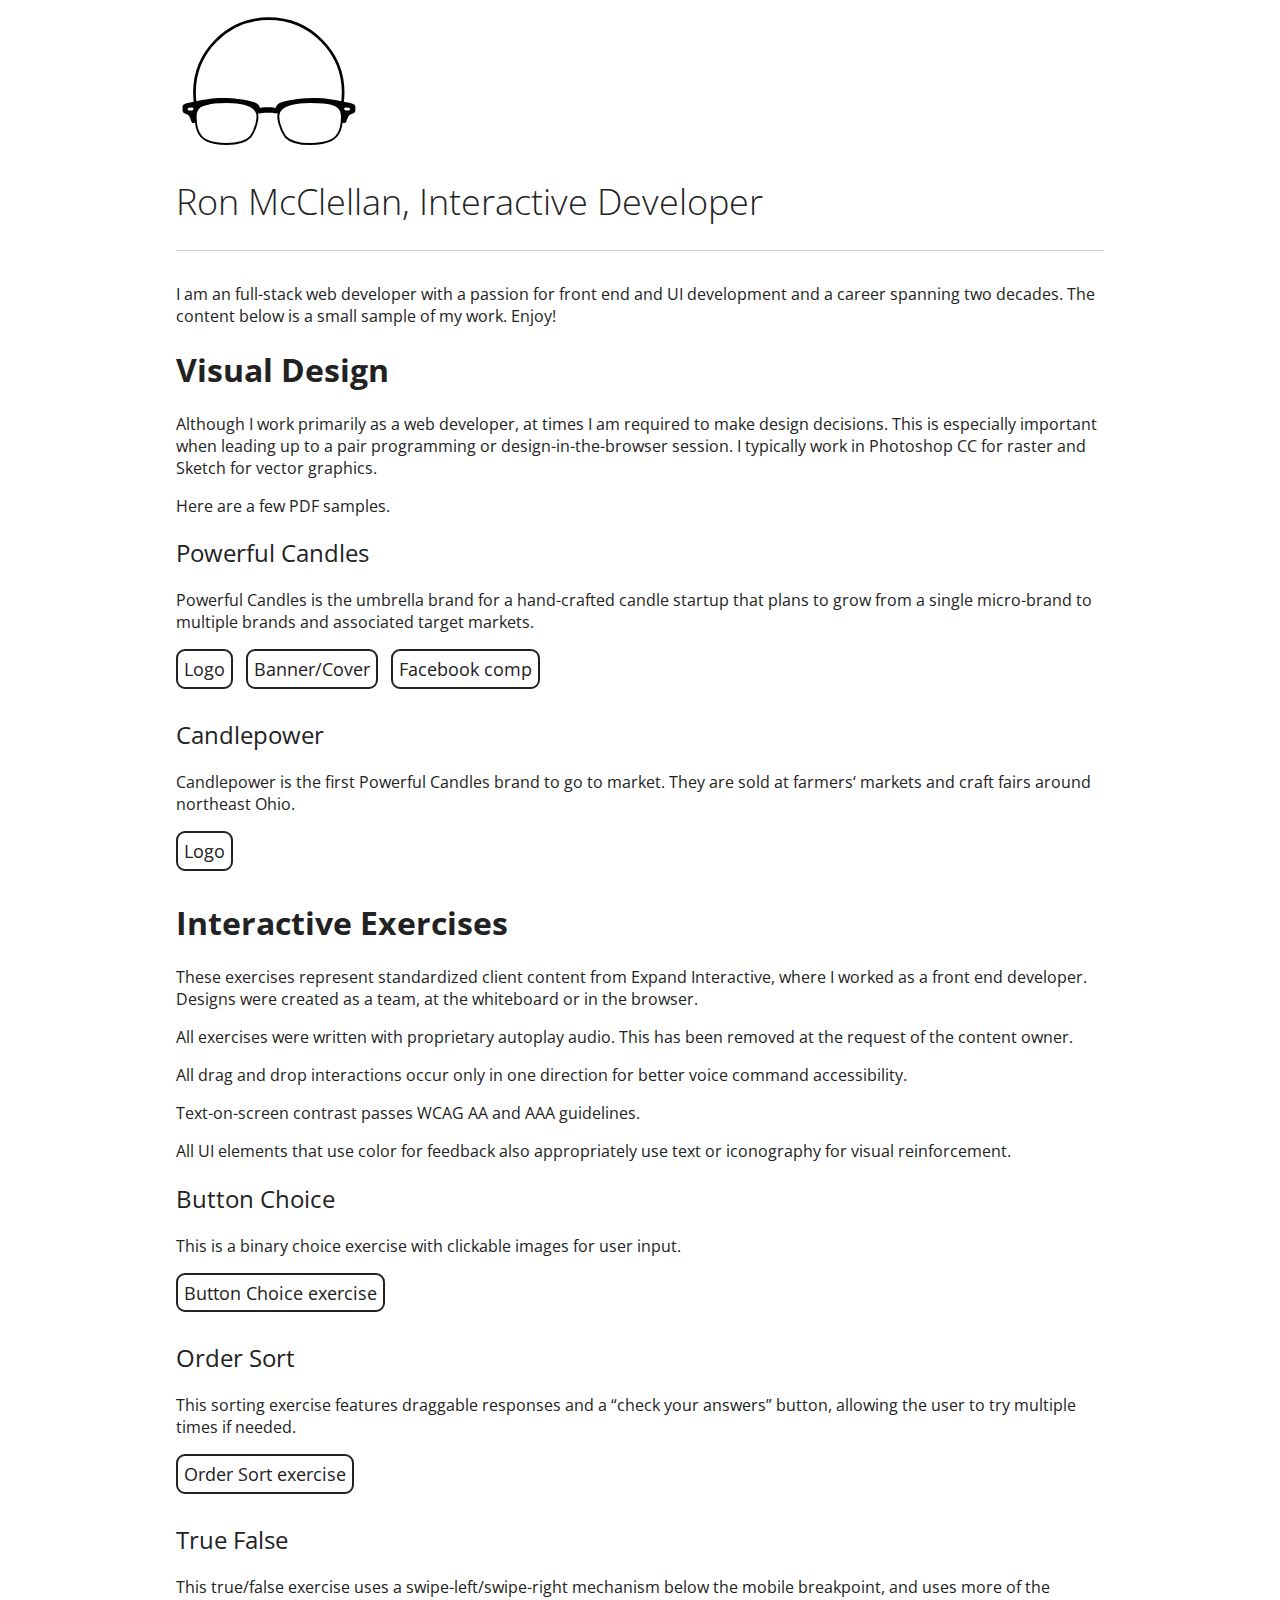
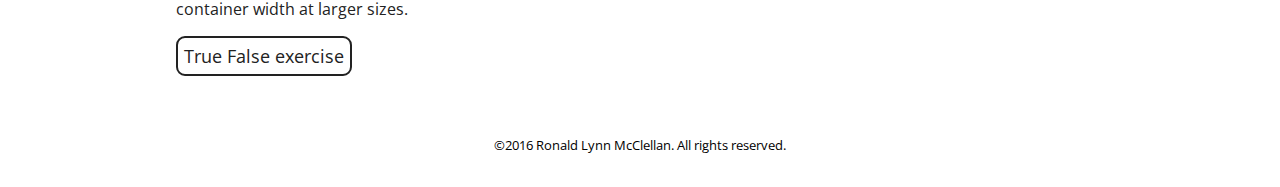
==== index.html @ bc628504 "Final (?) tweaks" ====
<!DOCTYPE html>
<html lang="en">
<head>
    <meta charset="UTF-8">
    <meta name="viewport" content="width=device-width, initial-scale=1.0">
    <meta http-equiv="X-UA-Compatible" content="ie=edge">
    <link rel="stylesheet" href="css/styles.css">

    <!--Styles I don't want in the main CSS. I want to limit HTTP request/response cycles, so they're here for now.-->
    <style>
        .container-index {
            color: #222222;
            max-width: 60rem;
            padding: 1em;
        }

        .container-index>header {
            border-bottom: 1px solid #CCCCCC;
            margin-bottom: 2em;
        }

        .container-index>header h1 {
            font-size: 2.25em;
            font-weight: 100;
        }

        .container-index header img {
            width: 20%;
        }

        .container-index h2 {
            font-weight: normal;
        }
        .container-index .section ul {
            list-style: none;
            margin: 0;
            padding: 0;
        }

        .container-index li {
            margin-right: 0.75em;
        }

        .container-index a {
            border: 2px solid;
            border-radius: 0.5em;
            color: #222222;
            display: block;
            font-size: 1.125em;
            margin: 0 0.5em 0.5em 0;
            padding: 0.33em;
            text-align: center;
            text-decoration: none;
        }

        .container-index a:hover {
            background-color: #222222;
            border: 2px solid #222222;
            color: #FFFFFF;
        }

        .footer-index {
            padding: 2em;
            text-align: center;
        }

        @media (min-width: 640px) {
            .container-index a {
                display: inline-block;
                text-align: inherit;
            }
        }
    </style>
    <title>Ron McClellan | ronaldlynn.com</title>
</head>
<body>
    <main class="container container-index">
        <header>
            <img src="images/ronaldlynn-logo.svg" alt="ronaldlynn logo">
            <h1>Ron McClellan, Interactive Developer</h1>
        </header>
        <section class="section section-intro">
            <p>I am an full-stack web developer with a passion for front end and UI development and a career spanning two decades. The content below is a small sample of my work. Enjoy!</p>
        </section>
        <section class="section section-design">
            <header>
                <h1>Visual Design</h1>
            </header>
            <p>Although I work primarily as a web developer, at times I am required to make design decisions. This is especially important when leading up to a pair programming or design-in-the-browser session. I typically work in Photoshop CC for raster and Sketch for vector graphics.</p>
            <p>Here are a few PDF samples.</p>
            <ul>
                <li>
                    <h2>Powerful Candles</h2>
                    <p>Powerful Candles is the umbrella brand for a hand-crafted candle startup that plans to grow from a single micro-brand to multiple brands and associated target markets.</p>
                    <a href="files/powerful-candles-logo.pdf">Logo</a>
                    <a href="files/powerful-candles-banner.pdf">Banner/Cover</a>
                    <a href="files/powerful-candles-facebook.pdf">Facebook comp</a>

                <li>
                    <h2>Candlepower</h2>
                    <p>Candlepower is the first Powerful Candles brand to go to market. They are sold at farmers&lsquo; markets and craft fairs around northeast Ohio.</p>
                    <a href="files/candlepower-logo.pdf">Logo</a>
                </li>
            </ul>
        </section>
        <section class="section section-exercises">
            <header>
                <h1>Interactive Exercises</h1>
            </header>
            <p>These exercises represent standardized client content from Expand Interactive, where I worked as a front end developer. Designs were created as a team, at the whiteboard or in the browser.</p>
            <p>All exercises were written with proprietary autoplay audio. This has been removed at the request of the content owner.</p>
            <p>All drag and drop interactions occur only in one direction for better voice command accessibility.</p>
            <p>Text-on-screen contrast passes WCAG AA and AAA guidelines.</p>
            <p>All UI elements that use color for feedback also appropriately use text or iconography for visual reinforcement.</p>
            <ul>
                <li>
                    <h2>Button Choice</h2>
                    <p>This is a binary choice exercise with clickable images for user input.</p>
                    <a href="button-choice.html">Button Choice exercise</a>
                </li>
                <li>
                    <h2>Order Sort</h2>
                    <p>This sorting exercise features draggable responses and a &ldquo;check your answers&rdquo; button, allowing the user to try multiple times if needed.</p>
                    <a href="order-sort.html">Order Sort exercise</a>
                </li>
                <li>
                    <h2>True False</h2>
                    <p>This true/false exercise uses a swipe-left/swipe-right mechanism below the mobile breakpoint, and uses more of the container width at larger sizes.</p>
                    <a href="true-false.html">True False exercise</a>
                </li>
            </ul>
        </section>
    </main>
    <footer class="footer-index">
        <small>&copy;2016 Ronald Lynn McClellan. All rights reserved.</small>
    </footer>
</body>
</html>
---- css/styles.css ----
@charset "UTF-8";
/* Vendor */
@import url(https://fonts.googleapis.com/css?family=Open+Sans:400,300,700);
html {
  box-sizing: border-box; }

*, *::after, *::before {
  box-sizing: inherit; }

/*!
 *  Font Awesome 4.4.0 by @davegandy - http://fontawesome.io - @fontawesome
 *  License - http://fontawesome.io/license (Font: SIL OFL 1.1, CSS: MIT License)
 */
/* FONT PATH
 * -------------------------- */
@font-face {
  font-family: 'FontAwesome';
  src: url("../fonts/fontawesome-webfont.eot?v=4.4.0");
  src: url("../fonts/fontawesome-webfont.eot?#iefix&v=4.4.0") format("embedded-opentype"), url("../fonts/fontawesome-webfont.woff2?v=4.4.0") format("woff2"), url("../fonts/fontawesome-webfont.woff?v=4.4.0") format("woff"), url("../fonts/fontawesome-webfont.ttf?v=4.4.0") format("truetype"), url("../fonts/fontawesome-webfont.svg?v=4.4.0#fontawesomeregular") format("svg");
  font-weight: normal;
  font-style: normal; }

.fa {
  display: inline-block;
  font: normal normal normal 14px/1 FontAwesome;
  font-size: inherit;
  text-rendering: auto;
  -webkit-font-smoothing: antialiased;
  -moz-osx-font-smoothing: grayscale; }

/* makes the font 33% larger relative to the icon container */
.fa-lg {
  font-size: 1.33333em;
  line-height: 0.75em;
  vertical-align: -15%; }

.fa-2x {
  font-size: 2em; }

.fa-3x {
  font-size: 3em; }

.fa-4x {
  font-size: 4em; }

.fa-5x {
  font-size: 5em; }

.fa-fw {
  width: 1.28571em;
  text-align: center; }

.fa-ul {
  padding-left: 0;
  margin-left: 2.14286em;
  list-style-type: none; }
  .fa-ul > li {
    position: relative; }

.fa-li {
  position: absolute;
  left: -2.14286em;
  width: 2.14286em;
  top: 0.14286em;
  text-align: center; }
  .fa-li.fa-lg {
    left: -1.85714em; }

.fa-border {
  padding: .2em .25em .15em;
  border: solid 0.08em #eee;
  border-radius: .1em; }

.fa-pull-left {
  float: left; }

.fa-pull-right {
  float: right; }

.fa.fa-pull-left {
  margin-right: .3em; }

.fa.fa-pull-right {
  margin-left: .3em; }

/* Deprecated as of 4.4.0 */
.pull-right {
  float: right; }

.pull-left {
  float: left; }

.fa.pull-left {
  margin-right: .3em; }

.fa.pull-right {
  margin-left: .3em; }

.fa-spin {
  -webkit-animation: fa-spin 2s infinite linear;
  animation: fa-spin 2s infinite linear; }

.fa-pulse {
  -webkit-animation: fa-spin 1s infinite steps(8);
  animation: fa-spin 1s infinite steps(8); }

@-webkit-keyframes fa-spin {
  0% {
    -webkit-transform: rotate(0deg);
    transform: rotate(0deg); }
  100% {
    -webkit-transform: rotate(359deg);
    transform: rotate(359deg); } }

@keyframes fa-spin {
  0% {
    -webkit-transform: rotate(0deg);
    transform: rotate(0deg); }
  100% {
    -webkit-transform: rotate(359deg);
    transform: rotate(359deg); } }

.fa-rotate-90 {
  filter: progid:DXImageTransform.Microsoft.BasicImage(rotation=1);
  -webkit-transform: rotate(90deg);
  -ms-transform: rotate(90deg);
  transform: rotate(90deg); }

.fa-rotate-180 {
  filter: progid:DXImageTransform.Microsoft.BasicImage(rotation=2);
  -webkit-transform: rotate(180deg);
  -ms-transform: rotate(180deg);
  transform: rotate(180deg); }

.fa-rotate-270 {
  filter: progid:DXImageTransform.Microsoft.BasicImage(rotation=3);
  -webkit-transform: rotate(270deg);
  -ms-transform: rotate(270deg);
  transform: rotate(270deg); }

.fa-flip-horizontal {
  filter: progid:DXImageTransform.Microsoft.BasicImage(rotation=0);
  -webkit-transform: scale(-1, 1);
  -ms-transform: scale(-1, 1);
  transform: scale(-1, 1); }

.fa-flip-vertical {
  filter: progid:DXImageTransform.Microsoft.BasicImage(rotation=2);
  -webkit-transform: scale(1, -1);
  -ms-transform: scale(1, -1);
  transform: scale(1, -1); }

:root .fa-rotate-90,
:root .fa-rotate-180,
:root .fa-rotate-270,
:root .fa-flip-horizontal,
:root .fa-flip-vertical {
  filter: none; }

.fa-stack {
  position: relative;
  display: inline-block;
  width: 2em;
  height: 2em;
  line-height: 2em;
  vertical-align: middle; }

.fa-stack-1x, .fa-stack-2x {
  position: absolute;
  left: 0;
  width: 100%;
  text-align: center; }

.fa-stack-1x {
  line-height: inherit; }

.fa-stack-2x {
  font-size: 2em; }

.fa-inverse {
  color: #fff; }

/* Font Awesome uses the Unicode Private Use Area (PUA) to ensure screen
   readers do not read off random characters that represent icons */
.fa-glass:before {
  content: ""; }

.fa-music:before {
  content: ""; }

.fa-search:before {
  content: ""; }

.fa-envelope-o:before {
  content: ""; }

.fa-heart:before {
  content: ""; }

.fa-star:before {
  content: ""; }

.fa-star-o:before {
  content: ""; }

.fa-user:before {
  content: ""; }

.fa-film:before {
  content: ""; }

.fa-th-large:before {
  content: ""; }

.fa-th:before {
  content: ""; }

.fa-th-list:before {
  content: ""; }

.fa-check:before {
  content: ""; }

.fa-remove:before,
.fa-close:before,
.fa-times:before {
  content: ""; }

.fa-search-plus:before {
  content: ""; }

.fa-search-minus:before {
  content: ""; }

.fa-power-off:before {
  content: ""; }

.fa-signal:before {
  content: ""; }

.fa-gear:before,
.fa-cog:before {
  content: ""; }

.fa-trash-o:before {
  content: ""; }

.fa-home:before {
  content: ""; }

.fa-file-o:before {
  content: ""; }

.fa-clock-o:before {
  content: ""; }

.fa-road:before {
  content: ""; }

.fa-download:before {
  content: ""; }

.fa-arrow-circle-o-down:before {
  content: ""; }

.fa-arrow-circle-o-up:before {
  content: ""; }

.fa-inbox:before {
  content: ""; }

.fa-play-circle-o:before {
  content: ""; }

.fa-rotate-right:before,
.fa-repeat:before {
  content: ""; }

.fa-refresh:before {
  content: ""; }

.fa-list-alt:before {
  content: ""; }

.fa-lock:before {
  content: ""; }

.fa-flag:before {
  content: ""; }

.fa-headphones:before {
  content: ""; }

.fa-volume-off:before {
  content: ""; }

.fa-volume-down:before {
  content: ""; }

.fa-volume-up:before {
  content: ""; }

.fa-qrcode:before {
  content: ""; }

.fa-barcode:before {
  content: ""; }

.fa-tag:before {
  content: ""; }

.fa-tags:before {
  content: ""; }

.fa-book:before {
  content: ""; }

.fa-bookmark:before {
  content: ""; }

.fa-print:before {
  content: ""; }

.fa-camera:before {
  content: ""; }

.fa-font:before {
  content: ""; }

.fa-bold:before {
  content: ""; }

.fa-italic:before {
  content: ""; }

.fa-text-height:before {
  content: ""; }

.fa-text-width:before {
  content: ""; }

.fa-align-left:before {
  content: ""; }

.fa-align-center:before {
  content: ""; }

.fa-align-right:before {
  content: ""; }

.fa-align-justify:before {
  content: ""; }

.fa-list:before {
  content: ""; }

.fa-dedent:before,
.fa-outdent:before {
  content: ""; }

.fa-indent:before {
  content: ""; }

.fa-video-camera:before {
  content: ""; }

.fa-photo:before,
.fa-image:before,
.fa-picture-o:before {
  content: ""; }

.fa-pencil:before {
  content: ""; }

.fa-map-marker:before {
  content: ""; }

.fa-adjust:before {
  content: ""; }

.fa-tint:before {
  content: ""; }

.fa-edit:before,
.fa-pencil-square-o:before {
  content: ""; }

.fa-share-square-o:before {
  content: ""; }

.fa-check-square-o:before {
  content: ""; }

.fa-arrows:before {
  content: ""; }

.fa-step-backward:before {
  content: ""; }

.fa-fast-backward:before {
  content: ""; }

.fa-backward:before {
  content: ""; }

.fa-play:before {
  content: ""; }

.fa-pause:before {
  content: ""; }

.fa-stop:before {
  content: ""; }

.fa-forward:before {
  content: ""; }

.fa-fast-forward:before {
  content: ""; }

.fa-step-forward:before {
  content: ""; }

.fa-eject:before {
  content: ""; }

.fa-chevron-left:before {
  content: ""; }

.fa-chevron-right:before {
  content: ""; }

.fa-plus-circle:before {
  content: ""; }

.fa-minus-circle:before {
  content: ""; }

.fa-times-circle:before {
  content: ""; }

.fa-check-circle:before {
  content: ""; }

.fa-question-circle:before {
  content: ""; }

.fa-info-circle:before {
  content: ""; }

.fa-crosshairs:before {
  content: ""; }

.fa-times-circle-o:before {
  content: ""; }

.fa-check-circle-o:before {
  content: ""; }

.fa-ban:before {
  content: ""; }

.fa-arrow-left:before {
  content: ""; }

.fa-arrow-right:before {
  content: ""; }

.fa-arrow-up:before {
  content: ""; }

.fa-arrow-down:before {
  content: ""; }

.fa-mail-forward:before,
.fa-share:before {
  content: ""; }

.fa-expand:before {
  content: ""; }

.fa-compress:before {
  content: ""; }

.fa-plus:before {
  content: ""; }

.fa-minus:before {
  content: ""; }

.fa-asterisk:before {
  content: ""; }

.fa-exclamation-circle:before {
  content: ""; }

.fa-gift:before {
  content: ""; }

.fa-leaf:before {
  content: ""; }

.fa-fire:before {
  content: ""; }

.fa-eye:before {
  content: ""; }

.fa-eye-slash:before {
  content: ""; }

.fa-warning:before,
.fa-exclamation-triangle:before {
  content: ""; }

.fa-plane:before {
  content: ""; }

.fa-calendar:before {
  content: ""; }

.fa-random:before {
  content: ""; }

.fa-comment:before {
  content: ""; }

.fa-magnet:before {
  content: ""; }

.fa-chevron-up:before {
  content: ""; }

.fa-chevron-down:before {
  content: ""; }

.fa-retweet:before {
  content: ""; }

.fa-shopping-cart:before {
  content: ""; }

.fa-folder:before {
  content: ""; }

.fa-folder-open:before {
  content: ""; }

.fa-arrows-v:before {
  content: ""; }

.fa-arrows-h:before {
  content: ""; }

.fa-bar-chart-o:before,
.fa-bar-chart:before {
  content: ""; }

.fa-twitter-square:before {
  content: ""; }

.fa-facebook-square:before {
  content: ""; }

.fa-camera-retro:before {
  content: ""; }

.fa-key:before {
  content: ""; }

.fa-gears:before,
.fa-cogs:before {
  content: ""; }

.fa-comments:before {
  content: ""; }

.fa-thumbs-o-up:before {
  content: ""; }

.fa-thumbs-o-down:before {
  content: ""; }

.fa-star-half:before {
  content: ""; }

.fa-heart-o:before {
  content: ""; }

.fa-sign-out:before {
  content: ""; }

.fa-linkedin-square:before {
  content: ""; }

.fa-thumb-tack:before {
  content: ""; }

.fa-external-link:before {
  content: ""; }

.fa-sign-in:before {
  content: ""; }

.fa-trophy:before {
  content: ""; }

.fa-github-square:before {
  content: ""; }

.fa-upload:before {
  content: ""; }

.fa-lemon-o:before {
  content: ""; }

.fa-phone:before {
  content: ""; }

.fa-square-o:before {
  content: ""; }

.fa-bookmark-o:before {
  content: ""; }

.fa-phone-square:before {
  content: ""; }

.fa-twitter:before {
  content: ""; }

.fa-facebook-f:before,
.fa-facebook:before {
  content: ""; }

.fa-github:before {
  content: ""; }

.fa-unlock:before {
  content: ""; }

.fa-credit-card:before {
  content: ""; }

.fa-feed:before,
.fa-rss:before {
  content: ""; }

.fa-hdd-o:before {
  content: ""; }

.fa-bullhorn:before {
  content: ""; }

.fa-bell:before {
  content: ""; }

.fa-certificate:before {
  content: ""; }

.fa-hand-o-right:before {
  content: ""; }

.fa-hand-o-left:before {
  content: ""; }

.fa-hand-o-up:before {
  content: ""; }

.fa-hand-o-down:before {
  content: ""; }

.fa-arrow-circle-left:before {
  content: ""; }

.fa-arrow-circle-right:before {
  content: ""; }

.fa-arrow-circle-up:before {
  content: ""; }

.fa-arrow-circle-down:before {
  content: ""; }

.fa-globe:before {
  content: ""; }

.fa-wrench:before {
  content: ""; }

.fa-tasks:before {
  content: ""; }

.fa-filter:before {
  content: ""; }

.fa-briefcase:before {
  content: ""; }

.fa-arrows-alt:before {
  content: ""; }

.fa-group:before,
.fa-users:before {
  content: ""; }

.fa-chain:before,
.fa-link:before {
  content: ""; }

.fa-cloud:before {
  content: ""; }

.fa-flask:before {
  content: ""; }

.fa-cut:before,
.fa-scissors:before {
  content: ""; }

.fa-copy:before,
.fa-files-o:before {
  content: ""; }

.fa-paperclip:before {
  content: ""; }

.fa-save:before,
.fa-floppy-o:before {
  content: ""; }

.fa-square:before {
  content: ""; }

.fa-navicon:before,
.fa-reorder:before,
.fa-bars:before {
  content: ""; }

.fa-list-ul:before {
  content: ""; }

.fa-list-ol:before {
  content: ""; }

.fa-strikethrough:before {
  content: ""; }

.fa-underline:before {
  content: ""; }

.fa-table:before {
  content: ""; }

.fa-magic:before {
  content: ""; }

.fa-truck:before {
  content: ""; }

.fa-pinterest:before {
  content: ""; }

.fa-pinterest-square:before {
  content: ""; }

.fa-google-plus-square:before {
  content: ""; }

.fa-google-plus:before {
  content: ""; }

.fa-money:before {
  content: ""; }

.fa-caret-down:before {
  content: ""; }

.fa-caret-up:before {
  content: ""; }

.fa-caret-left:before {
  content: ""; }

.fa-caret-right:before {
  content: ""; }

.fa-columns:before {
  content: ""; }

.fa-unsorted:before,
.fa-sort:before {
  content: ""; }

.fa-sort-down:before,
.fa-sort-desc:before {
  content: ""; }

.fa-sort-up:before,
.fa-sort-asc:before {
  content: ""; }

.fa-envelope:before {
  content: ""; }

.fa-linkedin:before {
  content: ""; }

.fa-rotate-left:before,
.fa-undo:before {
  content: ""; }

.fa-legal:before,
.fa-gavel:before {
  content: ""; }

.fa-dashboard:before,
.fa-tachometer:before {
  content: ""; }

.fa-comment-o:before {
  content: ""; }

.fa-comments-o:before {
  content: ""; }

.fa-flash:before,
.fa-bolt:before {
  content: ""; }

.fa-sitemap:before {
  content: ""; }

.fa-umbrella:before {
  content: ""; }

.fa-paste:before,
.fa-clipboard:before {
  content: ""; }

.fa-lightbulb-o:before {
  content: ""; }

.fa-exchange:before {
  content: ""; }

.fa-cloud-download:before {
  content: ""; }

.fa-cloud-upload:before {
  content: ""; }

.fa-user-md:before {
  content: ""; }

.fa-stethoscope:before {
  content: ""; }

.fa-suitcase:before {
  content: ""; }

.fa-bell-o:before {
  content: ""; }

.fa-coffee:before {
  content: ""; }

.fa-cutlery:before {
  content: ""; }

.fa-file-text-o:before {
  content: ""; }

.fa-building-o:before {
  content: ""; }

.fa-hospital-o:before {
  content: ""; }

.fa-ambulance:before {
  content: ""; }

.fa-medkit:before {
  content: ""; }

.fa-fighter-jet:before {
  content: ""; }

.fa-beer:before {
  content: ""; }

.fa-h-square:before {
  content: ""; }

.fa-plus-square:before {
  content: ""; }

.fa-angle-double-left:before {
  content: ""; }

.fa-angle-double-right:before {
  content: ""; }

.fa-angle-double-up:before {
  content: ""; }

.fa-angle-double-down:before {
  content: ""; }

.fa-angle-left:before {
  content: ""; }

.fa-angle-right:before {
  content: ""; }

.fa-angle-up:before {
  content: ""; }

.fa-angle-down:before {
  content: ""; }

.fa-desktop:before {
  content: ""; }

.fa-laptop:before {
  content: ""; }

.fa-tablet:before {
  content: ""; }

.fa-mobile-phone:before,
.fa-mobile:before {
  content: ""; }

.fa-circle-o:before {
  content: ""; }

.fa-quote-left:before {
  content: ""; }

.fa-quote-right:before {
  content: ""; }

.fa-spinner:before {
  content: ""; }

.fa-circle:before {
  content: ""; }

.fa-mail-reply:before,
.fa-reply:before {
  content: ""; }

.fa-github-alt:before {
  content: ""; }

.fa-folder-o:before {
  content: ""; }

.fa-folder-open-o:before {
  content: ""; }

.fa-smile-o:before {
  content: ""; }

.fa-frown-o:before {
  content: ""; }

.fa-meh-o:before {
  content: ""; }

.fa-gamepad:before {
  content: ""; }

.fa-keyboard-o:before {
  content: ""; }

.fa-flag-o:before {
  content: ""; }

.fa-flag-checkered:before {
  content: ""; }

.fa-terminal:before {
  content: ""; }

.fa-code:before {
  content: ""; }

.fa-mail-reply-all:before,
.fa-reply-all:before {
  content: ""; }

.fa-star-half-empty:before,
.fa-star-half-full:before,
.fa-star-half-o:before {
  content: ""; }

.fa-location-arrow:before {
  content: ""; }

.fa-crop:before {
  content: ""; }

.fa-code-fork:before {
  content: ""; }

.fa-unlink:before,
.fa-chain-broken:before {
  content: ""; }

.fa-question:before {
  content: ""; }

.fa-info:before {
  content: ""; }

.fa-exclamation:before {
  content: ""; }

.fa-superscript:before {
  content: ""; }

.fa-subscript:before {
  content: ""; }

.fa-eraser:before {
  content: ""; }

.fa-puzzle-piece:before {
  content: ""; }

.fa-microphone:before {
  content: ""; }

.fa-microphone-slash:before {
  content: ""; }

.fa-shield:before {
  content: ""; }

.fa-calendar-o:before {
  content: ""; }

.fa-fire-extinguisher:before {
  content: ""; }

.fa-rocket:before {
  content: ""; }

.fa-maxcdn:before {
  content: ""; }

.fa-chevron-circle-left:before {
  content: ""; }

.fa-chevron-circle-right:before {
  content: ""; }

.fa-chevron-circle-up:before {
  content: ""; }

.fa-chevron-circle-down:before {
  content: ""; }

.fa-html5:before {
  content: ""; }

.fa-css3:before {
  content: ""; }

.fa-anchor:before {
  content: ""; }

.fa-unlock-alt:before {
  content: ""; }

.fa-bullseye:before {
  content: ""; }

.fa-ellipsis-h:before {
  content: ""; }

.fa-ellipsis-v:before {
  content: ""; }

.fa-rss-square:before {
  content: ""; }

.fa-play-circle:before {
  content: ""; }

.fa-ticket:before {
  content: ""; }

.fa-minus-square:before {
  content: ""; }

.fa-minus-square-o:before {
  content: ""; }

.fa-level-up:before {
  content: ""; }

.fa-level-down:before {
  content: ""; }

.fa-check-square:before {
  content: ""; }

.fa-pencil-square:before {
  content: ""; }

.fa-external-link-square:before {
  content: ""; }

.fa-share-square:before {
  content: ""; }

.fa-compass:before {
  content: ""; }

.fa-toggle-down:before,
.fa-caret-square-o-down:before {
  content: ""; }

.fa-toggle-up:before,
.fa-caret-square-o-up:before {
  content: ""; }

.fa-toggle-right:before,
.fa-caret-square-o-right:before {
  content: ""; }

.fa-euro:before,
.fa-eur:before {
  content: ""; }

.fa-gbp:before {
  content: ""; }

.fa-dollar:before,
.fa-usd:before {
  content: ""; }

.fa-rupee:before,
.fa-inr:before {
  content: ""; }

.fa-cny:before,
.fa-rmb:before,
.fa-yen:before,
.fa-jpy:before {
  content: ""; }

.fa-ruble:before,
.fa-rouble:before,
.fa-rub:before {
  content: ""; }

.fa-won:before,
.fa-krw:before {
  content: ""; }

.fa-bitcoin:before,
.fa-btc:before {
  content: ""; }

.fa-file:before {
  content: ""; }

.fa-file-text:before {
  content: ""; }

.fa-sort-alpha-asc:before {
  content: ""; }

.fa-sort-alpha-desc:before {
  content: ""; }

.fa-sort-amount-asc:before {
  content: ""; }

.fa-sort-amount-desc:before {
  content: ""; }

.fa-sort-numeric-asc:before {
  content: ""; }

.fa-sort-numeric-desc:before {
  content: ""; }

.fa-thumbs-up:before {
  content: ""; }

.fa-thumbs-down:before {
  content: ""; }

.fa-youtube-square:before {
  content: ""; }

.fa-youtube:before {
  content: ""; }

.fa-xing:before {
  content: ""; }

.fa-xing-square:before {
  content: ""; }

.fa-youtube-play:before {
  content: ""; }

.fa-dropbox:before {
  content: ""; }

.fa-stack-overflow:before {
  content: ""; }

.fa-instagram:before {
  content: ""; }

.fa-flickr:before {
  content: ""; }

.fa-adn:before {
  content: ""; }

.fa-bitbucket:before {
  content: ""; }

.fa-bitbucket-square:before {
  content: ""; }

.fa-tumblr:before {
  content: ""; }

.fa-tumblr-square:before {
  content: ""; }

.fa-long-arrow-down:before {
  content: ""; }

.fa-long-arrow-up:before {
  content: ""; }

.fa-long-arrow-left:before {
  content: ""; }

.fa-long-arrow-right:before {
  content: ""; }

.fa-apple:before {
  content: ""; }

.fa-windows:before {
  content: ""; }

.fa-android:before {
  content: ""; }

.fa-linux:before {
  content: ""; }

.fa-dribbble:before {
  content: ""; }

.fa-skype:before {
  content: ""; }

.fa-foursquare:before {
  content: ""; }

.fa-trello:before {
  content: ""; }

.fa-female:before {
  content: ""; }

.fa-male:before {
  content: ""; }

.fa-gittip:before,
.fa-gratipay:before {
  content: ""; }

.fa-sun-o:before {
  content: ""; }

.fa-moon-o:before {
  content: ""; }

.fa-archive:before {
  content: ""; }

.fa-bug:before {
  content: ""; }

.fa-vk:before {
  content: ""; }

.fa-weibo:before {
  content: ""; }

.fa-renren:before {
  content: ""; }

.fa-pagelines:before {
  content: ""; }

.fa-stack-exchange:before {
  content: ""; }

.fa-arrow-circle-o-right:before {
  content: ""; }

.fa-arrow-circle-o-left:before {
  content: ""; }

.fa-toggle-left:before,
.fa-caret-square-o-left:before {
  content: ""; }

.fa-dot-circle-o:before {
  content: ""; }

.fa-wheelchair:before {
  content: ""; }

.fa-vimeo-square:before {
  content: ""; }

.fa-turkish-lira:before,
.fa-try:before {
  content: ""; }

.fa-plus-square-o:before {
  content: ""; }

.fa-space-shuttle:before {
  content: ""; }

.fa-slack:before {
  content: ""; }

.fa-envelope-square:before {
  content: ""; }

.fa-wordpress:before {
  content: ""; }

.fa-openid:before {
  content: ""; }

.fa-institution:before,
.fa-bank:before,
.fa-university:before {
  content: ""; }

.fa-mortar-board:before,
.fa-graduation-cap:before {
  content: ""; }

.fa-yahoo:before {
  content: ""; }

.fa-google:before {
  content: ""; }

.fa-reddit:before {
  content: ""; }

.fa-reddit-square:before {
  content: ""; }

.fa-stumbleupon-circle:before {
  content: ""; }

.fa-stumbleupon:before {
  content: ""; }

.fa-delicious:before {
  content: ""; }

.fa-digg:before {
  content: ""; }

.fa-pied-piper:before {
  content: ""; }

.fa-pied-piper-alt:before {
  content: ""; }

.fa-drupal:before {
  content: ""; }

.fa-joomla:before {
  content: ""; }

.fa-language:before {
  content: ""; }

.fa-fax:before {
  content: ""; }

.fa-building:before {
  content: ""; }

.fa-child:before {
  content: ""; }

.fa-paw:before {
  content: ""; }

.fa-spoon:before {
  content: ""; }

.fa-cube:before {
  content: ""; }

.fa-cubes:before {
  content: ""; }

.fa-behance:before {
  content: ""; }

.fa-behance-square:before {
  content: ""; }

.fa-steam:before {
  content: ""; }

.fa-steam-square:before {
  content: ""; }

.fa-recycle:before {
  content: ""; }

.fa-automobile:before,
.fa-car:before {
  content: ""; }

.fa-cab:before,
.fa-taxi:before {
  content: ""; }

.fa-tree:before {
  content: ""; }

.fa-spotify:before {
  content: ""; }

.fa-deviantart:before {
  content: ""; }

.fa-soundcloud:before {
  content: ""; }

.fa-database:before {
  content: ""; }

.fa-file-pdf-o:before {
  content: ""; }

.fa-file-word-o:before {
  content: ""; }

.fa-file-excel-o:before {
  content: ""; }

.fa-file-powerpoint-o:before {
  content: ""; }

.fa-file-photo-o:before,
.fa-file-picture-o:before,
.fa-file-image-o:before {
  content: ""; }

.fa-file-zip-o:before,
.fa-file-archive-o:before {
  content: ""; }

.fa-file-sound-o:before,
.fa-file-audio-o:before {
  content: ""; }

.fa-file-movie-o:before,
.fa-file-video-o:before {
  content: ""; }

.fa-file-code-o:before {
  content: ""; }

.fa-vine:before {
  content: ""; }

.fa-codepen:before {
  content: ""; }

.fa-jsfiddle:before {
  content: ""; }

.fa-life-bouy:before,
.fa-life-buoy:before,
.fa-life-saver:before,
.fa-support:before,
.fa-life-ring:before {
  content: ""; }

.fa-circle-o-notch:before {
  content: ""; }

.fa-ra:before,
.fa-rebel:before {
  content: ""; }

.fa-ge:before,
.fa-empire:before {
  content: ""; }

.fa-git-square:before {
  content: ""; }

.fa-git:before {
  content: ""; }

.fa-y-combinator-square:before,
.fa-yc-square:before,
.fa-hacker-news:before {
  content: ""; }

.fa-tencent-weibo:before {
  content: ""; }

.fa-qq:before {
  content: ""; }

.fa-wechat:before,
.fa-weixin:before {
  content: ""; }

.fa-send:before,
.fa-paper-plane:before {
  content: ""; }

.fa-send-o:before,
.fa-paper-plane-o:before {
  content: ""; }

.fa-history:before {
  content: ""; }

.fa-circle-thin:before {
  content: ""; }

.fa-header:before {
  content: ""; }

.fa-paragraph:before {
  content: ""; }

.fa-sliders:before {
  content: ""; }

.fa-share-alt:before {
  content: ""; }

.fa-share-alt-square:before {
  content: ""; }

.fa-bomb:before {
  content: ""; }

.fa-soccer-ball-o:before,
.fa-futbol-o:before {
  content: ""; }

.fa-tty:before {
  content: ""; }

.fa-binoculars:before {
  content: ""; }

.fa-plug:before {
  content: ""; }

.fa-slideshare:before {
  content: ""; }

.fa-twitch:before {
  content: ""; }

.fa-yelp:before {
  content: ""; }

.fa-newspaper-o:before {
  content: ""; }

.fa-wifi:before {
  content: ""; }

.fa-calculator:before {
  content: ""; }

.fa-paypal:before {
  content: ""; }

.fa-google-wallet:before {
  content: ""; }

.fa-cc-visa:before {
  content: ""; }

.fa-cc-mastercard:before {
  content: ""; }

.fa-cc-discover:before {
  content: ""; }

.fa-cc-amex:before {
  content: ""; }

.fa-cc-paypal:before {
  content: ""; }

.fa-cc-stripe:before {
  content: ""; }

.fa-bell-slash:before {
  content: ""; }

.fa-bell-slash-o:before {
  content: ""; }

.fa-trash:before {
  content: ""; }

.fa-copyright:before {
  content: ""; }

.fa-at:before {
  content: ""; }

.fa-eyedropper:before {
  content: ""; }

.fa-paint-brush:before {
  content: ""; }

.fa-birthday-cake:before {
  content: ""; }

.fa-area-chart:before {
  content: ""; }

.fa-pie-chart:before {
  content: ""; }

.fa-line-chart:before {
  content: ""; }

.fa-lastfm:before {
  content: ""; }

.fa-lastfm-square:before {
  content: ""; }

.fa-toggle-off:before {
  content: ""; }

.fa-toggle-on:before {
  content: ""; }

.fa-bicycle:before {
  content: ""; }

.fa-bus:before {
  content: ""; }

.fa-ioxhost:before {
  content: ""; }

.fa-angellist:before {
  content: ""; }

.fa-cc:before {
  content: ""; }

.fa-shekel:before,
.fa-sheqel:before,
.fa-ils:before {
  content: ""; }

.fa-meanpath:before {
  content: ""; }

.fa-buysellads:before {
  content: ""; }

.fa-connectdevelop:before {
  content: ""; }

.fa-dashcube:before {
  content: ""; }

.fa-forumbee:before {
  content: ""; }

.fa-leanpub:before {
  content: ""; }

.fa-sellsy:before {
  content: ""; }

.fa-shirtsinbulk:before {
  content: ""; }

.fa-simplybuilt:before {
  content: ""; }

.fa-skyatlas:before {
  content: ""; }

.fa-cart-plus:before {
  content: ""; }

.fa-cart-arrow-down:before {
  content: ""; }

.fa-diamond:before {
  content: ""; }

.fa-ship:before {
  content: ""; }

.fa-user-secret:before {
  content: ""; }

.fa-motorcycle:before {
  content: ""; }

.fa-street-view:before {
  content: ""; }

.fa-heartbeat:before {
  content: ""; }

.fa-venus:before {
  content: ""; }

.fa-mars:before {
  content: ""; }

.fa-mercury:before {
  content: ""; }

.fa-intersex:before,
.fa-transgender:before {
  content: ""; }

.fa-transgender-alt:before {
  content: ""; }

.fa-venus-double:before {
  content: ""; }

.fa-mars-double:before {
  content: ""; }

.fa-venus-mars:before {
  content: ""; }

.fa-mars-stroke:before {
  content: ""; }

.fa-mars-stroke-v:before {
  content: ""; }

.fa-mars-stroke-h:before {
  content: ""; }

.fa-neuter:before {
  content: ""; }

.fa-genderless:before {
  content: ""; }

.fa-facebook-official:before {
  content: ""; }

.fa-pinterest-p:before {
  content: ""; }

.fa-whatsapp:before {
  content: ""; }

.fa-server:before {
  content: ""; }

.fa-user-plus:before {
  content: ""; }

.fa-user-times:before {
  content: ""; }

.fa-hotel:before,
.fa-bed:before {
  content: ""; }

.fa-viacoin:before {
  content: ""; }

.fa-train:before {
  content: ""; }

.fa-subway:before {
  content: ""; }

.fa-medium:before {
  content: ""; }

.fa-yc:before,
.fa-y-combinator:before {
  content: ""; }

.fa-optin-monster:before {
  content: ""; }

.fa-opencart:before {
  content: ""; }

.fa-expeditedssl:before {
  content: ""; }

.fa-battery-4:before,
.fa-battery-full:before {
  content: ""; }

.fa-battery-3:before,
.fa-battery-three-quarters:before {
  content: ""; }

.fa-battery-2:before,
.fa-battery-half:before {
  content: ""; }

.fa-battery-1:before,
.fa-battery-quarter:before {
  content: ""; }

.fa-battery-0:before,
.fa-battery-empty:before {
  content: ""; }

.fa-mouse-pointer:before {
  content: ""; }

.fa-i-cursor:before {
  content: ""; }

.fa-object-group:before {
  content: ""; }

.fa-object-ungroup:before {
  content: ""; }

.fa-sticky-note:before {
  content: ""; }

.fa-sticky-note-o:before {
  content: ""; }

.fa-cc-jcb:before {
  content: ""; }

.fa-cc-diners-club:before {
  content: ""; }

.fa-clone:before {
  content: ""; }

.fa-balance-scale:before {
  content: ""; }

.fa-hourglass-o:before {
  content: ""; }

.fa-hourglass-1:before,
.fa-hourglass-start:before {
  content: ""; }

.fa-hourglass-2:before,
.fa-hourglass-half:before {
  content: ""; }

.fa-hourglass-3:before,
.fa-hourglass-end:before {
  content: ""; }

.fa-hourglass:before {
  content: ""; }

.fa-hand-grab-o:before,
.fa-hand-rock-o:before {
  content: ""; }

.fa-hand-stop-o:before,
.fa-hand-paper-o:before {
  content: ""; }

.fa-hand-scissors-o:before {
  content: ""; }

.fa-hand-lizard-o:before {
  content: ""; }

.fa-hand-spock-o:before {
  content: ""; }

.fa-hand-pointer-o:before {
  content: ""; }

.fa-hand-peace-o:before {
  content: ""; }

.fa-trademark:before {
  content: ""; }

.fa-registered:before {
  content: ""; }

.fa-creative-commons:before {
  content: ""; }

.fa-gg:before {
  content: ""; }

.fa-gg-circle:before {
  content: ""; }

.fa-tripadvisor:before {
  content: ""; }

.fa-odnoklassniki:before {
  content: ""; }

.fa-odnoklassniki-square:before {
  content: ""; }

.fa-get-pocket:before {
  content: ""; }

.fa-wikipedia-w:before {
  content: ""; }

.fa-safari:before {
  content: ""; }

.fa-chrome:before {
  content: ""; }

.fa-firefox:before {
  content: ""; }

.fa-opera:before {
  content: ""; }

.fa-internet-explorer:before {
  content: ""; }

.fa-tv:before,
.fa-television:before {
  content: ""; }

.fa-contao:before {
  content: ""; }

.fa-500px:before {
  content: ""; }

.fa-amazon:before {
  content: ""; }

.fa-calendar-plus-o:before {
  content: ""; }

.fa-calendar-minus-o:before {
  content: ""; }

.fa-calendar-times-o:before {
  content: ""; }

.fa-calendar-check-o:before {
  content: ""; }

.fa-industry:before {
  content: ""; }

.fa-map-pin:before {
  content: ""; }

.fa-map-signs:before {
  content: ""; }

.fa-map-o:before {
  content: ""; }

.fa-map:before {
  content: ""; }

.fa-commenting:before {
  content: ""; }

.fa-commenting-o:before {
  content: ""; }

.fa-houzz:before {
  content: ""; }

.fa-vimeo:before {
  content: ""; }

.fa-black-tie:before {
  content: ""; }

.fa-fonticons:before {
  content: ""; }

/* Core */
/* Requires Bourbon */
@-webkit-keyframes fadeIn-down {
  from {
    -webkit-transform: translateY(-10px);
    opacity: 0; }
  to {
    -webkit-transform: translateY(0);
    opacity: 1; } }

@-moz-keyframes fadeIn-down {
  from {
    -moz-transform: translateY(-10px);
    opacity: 0; }
  to {
    -moz-transform: translateY(0);
    opacity: 1; } }

@keyframes fadeIn-down {
  from {
    -webkit-transform: translateY(-10px);
    -moz-transform: translateY(-10px);
    -ms-transform: translateY(-10px);
    -o-transform: translateY(-10px);
    transform: translateY(-10px);
    opacity: 0; }
  to {
    -webkit-transform: translateY(0);
    -moz-transform: translateY(0);
    -ms-transform: translateY(0);
    -o-transform: translateY(0);
    transform: translateY(0);
    opacity: 1; } }

@-webkit-keyframes fadeIn-up {
  from {
    -webkit-transform: translateY(10px);
    opacity: 0; }
  to {
    -webkit-transform: translateY(0);
    opacity: 1; } }

@-moz-keyframes fadeIn-up {
  from {
    -moz-transform: translateY(10px);
    opacity: 0; }
  to {
    -moz-transform: translateY(0);
    opacity: 1; } }

@keyframes fadeIn-up {
  from {
    -webkit-transform: translateY(10px);
    -moz-transform: translateY(10px);
    -ms-transform: translateY(10px);
    -o-transform: translateY(10px);
    transform: translateY(10px);
    opacity: 0; }
  to {
    -webkit-transform: translateY(0);
    -moz-transform: translateY(0);
    -ms-transform: translateY(0);
    -o-transform: translateY(0);
    transform: translateY(0);
    opacity: 1; } }

@-webkit-keyframes slideIn-right {
  from {
    -webkit-transform: translateX(100%);
    opacity: 0; }
  to {
    -webkit-transform: translateX(0);
    opacity: 1; } }

@-moz-keyframes slideIn-right {
  from {
    -moz-transform: translateX(100%);
    opacity: 0; }
  to {
    -moz-transform: translateX(0);
    opacity: 1; } }

@keyframes slideIn-right {
  from {
    -webkit-transform: translateX(100%);
    -moz-transform: translateX(100%);
    -ms-transform: translateX(100%);
    -o-transform: translateX(100%);
    transform: translateX(100%);
    opacity: 0; }
  to {
    -webkit-transform: translateX(0);
    -moz-transform: translateX(0);
    -ms-transform: translateX(0);
    -o-transform: translateX(0);
    transform: translateX(0);
    opacity: 1; } }

@-webkit-keyframes slideIn-left {
  from {
    -webkit-transform: translateX(-100%);
    opacity: 0; }
  to {
    -webkit-transform: translateX(0);
    opacity: 1; } }

@-moz-keyframes slideIn-left {
  from {
    -moz-transform: translateX(-100%);
    opacity: 0; }
  to {
    -moz-transform: translateX(0);
    opacity: 1; } }

@keyframes slideIn-left {
  from {
    -webkit-transform: translateX(-100%);
    -moz-transform: translateX(-100%);
    -ms-transform: translateX(-100%);
    -o-transform: translateX(-100%);
    transform: translateX(-100%);
    opacity: 0; }
  to {
    -webkit-transform: translateX(0);
    -moz-transform: translateX(0);
    -ms-transform: translateX(0);
    -o-transform: translateX(0);
    transform: translateX(0);
    opacity: 1; } }

/* Base */
* {
  box-sizing: border-box; }

html, body {
  padding: 0;
  margin: 0; }

html {
  height: 100%; }

body {
  background: none;
  height: 100%;
  font-size: 16px;
  font-family: "Open Sans", Helvetica, Arial, sans-serif; }
  @media screen and (min-width: 480px) {
    body {
      background: no-repeat center center;
      background-size: contain; } }

main {
  height: 100%; }

sup, sub {
  font-size: 0.5em; }

/* Theme */
/* Variables */
/* Typography */
/* Base */
body {
  font-family: 'Open Sans', Helvetica, Arial, sans-serif; }

/* Modules */
.sidebar {
  background-color: #EE9F2E; }

/* Components */
.message {
  font-size: 2.5em; }

.drawer-bottom {
  border-top: 1em solid #074775; }

/* Layout */
.container {
  max-width: 1200px;
  margin-left: auto;
  margin-right: auto;
  display: table;
  width: 100%; }
  .container::after {
    clear: both;
    content: "";
    display: table; }
  .container .main-content {
    float: left;
    display: block;
    margin-right: 2.35765%;
    width: 65.88078%;
    display: table-cell;
    height: 100vh;
    min-height: 100%;
    padding: 1.25em; }
    .container .main-content:last-child {
      margin-right: 0; }
  .container .sidebar {
    float: left;
    display: block;
    margin-right: 2.35765%;
    width: 31.76157%;
    display: table-cell;
    height: 100vh;
    min-height: 100%;
    padding: 1.25em; }
    .container .sidebar:last-child {
      margin-right: 0; }

.container-full-width {
  width: 100%;
  max-width: 100%; }

.container-true-false,
.container-matching {
  position: relative;
  height: 100%;
  overflow: hidden; }

.column-content {
  float: left;
  display: block;
  margin-right: 2.35765%;
  width: 100%; }
  .column-content:last-child {
    margin-right: 0; }
  @media only screen and (min-width: 768px) {
    .column-content {
      float: left;
      display: block;
      margin-right: 2.35765%;
      width: 48.82117%;
      margin-right: 0; }
      .column-content:last-child {
        margin-right: 0; } }

.column {
  float: left;
  display: block;
  margin-right: 2.35765%;
  width: 100%; }
  .column:last-child {
    margin-right: 0; }

@media screen and (min-width: 640px) {
  .column-1-of-2 {
    float: left;
    display: block;
    margin-right: 2.35765%;
    width: 48.82117%; }
    .column-1-of-2:last-child {
      margin-right: 0; }
    .column-1-of-2:nth-child(2n) {
      margin-right: 0; }
    .column-1-of-2:nth-child(2n+1) {
      clear: left; } }

/* Components */
.instructions {
  margin: 0;
  font-size: 0.875em;
  font-family: 'Open Sans', 'Helvetica Neue', 'Helvetica', sans-serif; }

.instructions-icon {
  display: inline-block;
  margin: 0 1em; }

.question {
  line-height: 1.1;
  margin-top: 0;
  font-size: 3.125em;
  font-weight: 300; }

.answer {
  display: none;
  padding: 1em;
  font-family: "Proxima Nova", Helvetica, Arial, sans-serif;
  font-size: 1.25em;
  line-height: 1.2;
  color: #AE1F21; }
  .answer .answer-result-icon {
    position: absolute;
    top: 50%;
    left: 50%;
    transform: translate(-50%, -50%);
    font-size: 2em;
    font-family: 'expand-content';
    font-style: normal; }

.answer-image {
  width: 100%;
  height: 100%;
  background-size: contain;
  background-repeat: no-repeat;
  background-position: center center; }

.answer-content {
  display: block;
  width: 100%;
  height: 100%;
  border-radius: 10px;
  background-color: #FFFFFF;
  background-size: contain;
  background-repeat: no-repeat;
  background-position: center center; }

.answer-result-overlay {
  position: absolute;
  top: 50%;
  left: 50%;
  transform: translate(-50%, -50%);
  display: none;
  width: 100%;
  height: 100%;
  border-radius: 10px;
  z-index: 30;
  background-color: #FFFFFF; }

.answer-dragging {
  z-index: 100; }

.answer-current {
  display: block; }
  .answer-current.is-hidden {
    display: none; }

.response {
  font-size: 1.25em;
  opacity: 1;
  transition: opacity 1s ease-in-out; }
  .response.is-answered {
    opacity: 0; }

.response-rounded-square {
  position: relative;
  z-index: 10;
  width: 180px;
  height: 180px;
  border: 4px solid;
  border-radius: 20px;
  margin: 0.625em auto;
  text-align: center; }
  .response-rounded-square .text {
    display: inline-block;
    vertical-align: middle;
    line-height: normal; }
  .response-rounded-square.is-active {
    background-color: #AE1F21; }
  .response-rounded-square:first-child {
    margin-top: 0; }

.response-content {
  display: block;
  position: absolute;
  display: block;
  width: 100%;
  height: 100%;
  padding: 5%;
  border-radius: 18px; }
  .response-content.is-hidden {
    display: none; }

.response-result-icon {
  position: absolute;
  top: 50%;
  left: 50%;
  transform: translate(-50%, -50%);
  font-size: 2em;
  font-family: 'expand-content';
  font-style: normal; }

.response-result-success {
  background-color: #FFFFFF;
  color: #669966; }

.response-result-failure {
  background-color: #FFFFFF;
  color: #AE1F21; }

.response-true-false {
  position: relative;
  display: block;
  width: 15%;
  height: 100%;
  color: #FFFFFF;
  outline: 1px solid #272A2F; }
  .response-true-false.response-affirmative {
    float: right;
    background-color: #669966; }
  .response-true-false.response-negative {
    float: left;
    background-color: #AE1F21; }
  .response-true-false .response-label {
    display: none; }
    @media screen and (min-width: 640px) {
      .response-true-false .response-label {
        position: absolute;
        display: block;
        top: 50%;
        left: 50%;
        transform: translate(-50%, -50%); } }
  .response-true-false .response-icon {
    position: absolute;
    font-size: 1.25em;
    top: calc(50% - 0.5em);
    left: calc(50% - 0.5em); }
    @media screen and (min-width: 640px) {
      .response-true-false .response-icon {
        display: none; } }
  .response-true-false.is-active {
    outline: 1px solid #FFFFFF;
    border: 1px solid #272A2F; }
  .response-true-false.is-expanded {
    width: 40%; }
    @media screen and (min-width: 640px) {
      .response-true-false.is-expanded {
        width: 180px; } }
  @media screen and (min-width: 640px) {
    .response-true-false {
      width: 180px;
      height: 100%; } }

.message-hide-show {
  opacity: 0;
  transition: opacity 0.5s ease; }
  .message-hide-show.is-showing {
    opacity: 1; }

.button {
  display: inline-block;
  padding: 0.5em 3em;
  border-radius: 10px;
  border: none;
  outline: none;
  text-decoration: none;
  color: #FFFFFF;
  background-color: #AE1F21; }

.modal {
  display: none;
  z-index: 1010;
  position: fixed;
  top: 50%;
  left: 50%;
  transform: translate(-50%, -50%);
  width: 90vw;
  min-width: 18.75em;
  max-width: 23.75em;
  min-height: 3em;
  padding: 1em;
  background-color: #FFFFFF;
  color: #272A2F;
  opacity: 0.9; }
  .modal.is-open {
    display: block; }
  .modal .modal-heading {
    margin-top: 0; }
  @media screen and (min-width: 480px) {
    .modal {
      width: 70vw; } }
  @media screen and (min-width: 640px) {
    .modal {
      width: 50vw; } }

.modal-affirmative {
  color: #669966; }

.modal-negative {
  color: #AE1F21; }

.overlay {
  display: none;
  position: absolute;
  width: 100%;
  height: 100%;
  z-index: 1000; }
  .overlay.is-visible {
    display: block; }

.overlay-content {
  z-index: 1020;
  position: absolute;
  text-align: center;
  top: 50%;
  left: 50%;
  -ms-transform: translate(-50%, -50%);
  transform: translate(-50%, -50%);
  width: 100%;
  max-width: 1200px;
  padding: 1.25em;
  color: #FFFFFF; }
  .overlay-content .overlay-badge {
    width: 0;
    transition: width 0.25s ease;
    height: 10em;
    margin: 0 auto;
    background: url(/common/images/greatJob.png) no-repeat;
    background-size: contain;
    z-index: 1020; }
    .is-incorrect .overlay-content .overlay-badge {
      display: none; }
    .overlay-content .overlay-badge.is-visible {
      width: 10em; }
  .overlay-content .overlay-heading {
    z-index: 1020; }
  .overlay-content .overlay-body-copy {
    position: relative;
    text-align: center;
    z-index: 1020; }
  .overlay-content .overlay-button,
  .overlay-content .overlay-close-button {
    display: inline-block;
    z-index: 1020;
    margin: 0 auto;
    font-size: 0.875em;
    font-family: 'Proxima Nova Light', Helvetica, Arial, sans-serif;
    background-color: #FFFFFF;
    color: #272A2F; }
    .overlay-content .overlay-button.is-hidden,
    .overlay-content .overlay-close-button.is-hidden {
      display: none; }

.overlay-mask {
  z-index: 1010;
  position: absolute;
  top: 0;
  left: 0;
  width: 100%;
  height: 100%;
  background-color: #272A2F;
  color: #FFFFFF;
  opacity: 0.9; }
  .overlay-mask.is-visible {
    display: block; }

.progress {
  padding: 0;
  text-align: center; }

.progress-item {
  display: inline-block;
  margin-right: 0.5em;
  font-size: 0.5em;
  color: #9E9E9E; }

.activity-matching {
  position: relative;
  width: 100%;
  height: 100%;
  padding: 0.625em;
  margin: 0 auto; }
  @media screen and (min-width: 640px) {
    .activity-matching {
      width: 100%;
      height: 180px; } }

.drawer {
  position: absolute;
  bottom: 0;
  width: 100%;
  max-height: 0; }

.drawer-bottom {
  transition: max-height 0.5s ease-in-out; }
  .drawer-bottom.is-open {
    max-height: 500px; }

@-webkit-keyframes wiggle {
  0% {
    bottom: 3vh; }
  25% {
    bottom: 0vh; }
  75% {
    bottom: 1.5vh; }
  100% {
    bottom: 0vh; } }

@keyframes wiggle {
  0% {
    bottom: 3vh; }
  25% {
    bottom: 0vh; }
  75% {
    bottom: 1.5vh; }
  100% {
    bottom: 0vh; } }

.scrolldown {
  background-color: #acdeac; }
  .scrolldown .scrolldown-indicator {
    display: block; }

.scrolldown-indicator {
  font-size: 14px;
  font-style: italic;
  padding: 5px 5px 5px 5px;
  position: absolute;
  z-index: 1000;
  bottom: 0vh;
  left: 5px;
  color: black;
  display: none;
  background-color: white;
  border: solid 1px rgba(0, 0, 0, 0.15);
  -webkit-animation-duration: 0.5s;
  -webkit-animation-name: wiggle;
  -webkit-animation-iteration-count: 1;
  -webkit-animation-direction: alternate;
  animation-duration: 0.5s;
  animation-name: wiggle;
  animation-iteration-count: 1;
  animation-direction: alternate; }

.audio-playback-indicator {
  font-size: 14px;
  font-style: italic;
  padding: 5px 5px 5px 5px;
  position: absolute;
  z-index: 1000;
  top: 0;
  left: 5px;
  color: black;
  display: none;
  background-color: white;
  border: solid 1px rgba(0, 0, 0, 0.15); }
  .no-audioautoplay .audio-playback-indicator {
    display: block; }

.table {
  background-color: #FFFFFF;
  border-collapse: collapse;
  border-spacing: 2px 0;
  color: #FFFFFF;
  margin-bottom: 1em;
  width: 100%; }

.heading-table {
  margin-bottom: 0.5em; }

.row-table {
  border-bottom: 2px solid #666666; }

.header-cell-table, .data-cell-table {
  border-right: 2px solid #FFFFFF;
  padding: 0.5em;
  text-align: center; }
  .header-cell-table:last-child, .data-cell-table:last-child {
    border-right: none; }

.header-cell-table {
  border-bottom: 2px solid #FFFFFF;
  background-color: #840a0a;
  display: none;
  width: 16.7%; }
  @media screen and (min-width: 640px) {
    .header-cell-table {
      display: table-cell;
      font-size: 0.8125em; } }

.data-cell-table {
  background-color: #333333;
  font-size: 0.875em;
  display: block;
  text-align: left; }
  .data-cell-table:before {
    content: attr(data-th);
    font-weight: bold; }
    @media screen and (min-width: 640px) {
      .data-cell-table:before {
        content: none; } }
  @media screen and (min-width: 640px) {
    .data-cell-table {
      display: table-cell;
      font-size: 1em;
      text-align: center; } }

/* Modules */
.sidebar {
  background-color: #EE9F2E;
  color: #FFFFFF; }

.exercise {
  display: none; }
  .exercise::after {
    clear: both;
    content: "";
    display: table; }

.exercise-current {
  display: block; }

.container-carousel {
  margin-top: 2.5em; }

.carousel {
  height: 500px; }
  .carousel .carousel-heading {
    margin: 20px 0;
    text-align: center;
    font-size: 58px;
    font-family: 'Proxima Nova', Lato, Helvetica, Arial, sans-serif;
    color: #AE1F21; }
  .carousel .carousel-nav {
    float: left;
    display: block;
    margin-right: 2.35765%;
    width: 6.17215%;
    position: relative;
    height: 100%; }
    .carousel .carousel-nav:last-child {
      margin-right: 0; }
  .carousel .carousel-nav-button {
    position: absolute;
    background-repeat: no-repeat;
    background-size: contain;
    top: 50%;
    transform: translateY(-100%);
    display: block;
    width: 59px;
    max-width: 100%;
    height: 65px; }
    .carousel .carousel-nav-button.is-hidden {
      display: none; }
  .carousel .carousel-nav-button-back {
    background-image: url(/common/images/arrow_back.png); }
  .carousel .carousel-nav-button-next {
    background-image: url(/common/images/arrow_next.png); }
  .carousel .carousel-main {
    float: left;
    display: block;
    margin-right: 2.35765%;
    width: 82.94039%;
    height: 100%; }
    .carousel .carousel-main:last-child {
      margin-right: 0; }
  .carousel .carousel-cards {
    position: relative;
    min-height: 425px;
    width: 100%;
    padding: 0;
    margin: 0;
    list-style: none; }
  .carousel .carousel-card {
    position: absolute;
    width: 100%;
    padding: 0;
    margin: 0;
    text-align: center;
    list-style: none;
    opacity: 0;
    transition: opacity 0.5s ease; }
  .carousel .carousel-image {
    max-width: 100%; }
  .carousel .carousel-last {
    position: absolute;
    bottom: 0;
    left: 6em;
    color: #FFFFFF; }

.container-split-screen {
  padding: 1em; }

.split-screen-heading {
  margin: 0;
  font-family: 'Proxima Nova', Lato, Helvetica, Arial, sans-serif;
  font-size: 1.75em; }
  @media screen and (min-width: 640px) {
    .split-screen-heading {
      font-size: 3em; } }

.split-screen-instructions {
  margin-bottom: 1em;
  font-family: 'Proxima Nova Light', 'Proxima Nova', sans-serif; }

.split-screen-panel {
  float: left;
  display: block;
  margin-right: 2.35765%;
  width: 100%;
  position: relative; }
  .split-screen-panel:last-child {
    margin-right: 0; }
  .split-screen-panel .split-screen-list-item {
    border-bottom: 1px solid #e1e1e1;
    font-family: 'Proxima Nova', Lato, Helvetica, Arial, sans-serif;
    font-size: 1.25em;
    opacity: 1; }
    .split-screen-panel .split-screen-list-item:first-child {
      border-top: 1px solid #e1e1e1; }
    @media screen and (min-width: 640px) {
      .split-screen-panel .split-screen-list-item {
        font-size: 1.5em; } }
  @media screen and (min-width: 640px) {
    .split-screen-panel {
      float: left;
      display: block;
      margin-right: 2.35765%;
      width: 31.76157%;
      margin-bottom: 2.5em; }
      .split-screen-panel:last-child {
        margin-right: 0; } }
  .split-screen-panel:last-child {
    float: left;
    display: block;
    margin-right: 2.35765%;
    width: 100%; }
    .split-screen-panel:last-child:last-child {
      margin-right: 0; }
    .split-screen-panel:last-child::after {
      clear: both;
      content: "";
      display: table; }
    .split-screen-panel:last-child .split-screen-list-item {
      position: absolute;
      border: none;
      opacity: 0;
      transition: opacity 0.5s ease; }
      .split-screen-panel:last-child .split-screen-list-item.is-visible {
        opacity: 1; }
    @media screen and (min-width: 640px) {
      .split-screen-panel:last-child {
        float: left;
        display: block;
        margin-right: 2.35765%;
        width: 65.88078%;
        margin-right: 0; }
        .split-screen-panel:last-child:last-child {
          margin-right: 0; } }

.split-screen-list {
  padding: 0;
  margin: 1.5em 0;
  list-style: none; }

.split-screen-link {
  display: inline-block;
  padding: 0.25em;
  text-decoration: none;
  color: #272A2F; }
  .split-screen-link:hover, .is-active .split-screen-link {
    color: #EE9F2E; }

.split-screen-image {
  max-width: 90%;
  margin: 0 auto; }
  @media screen and (min-width: 640px) {
    .split-screen-image {
      max-width: 100%;
      margin: auto; } }

.container-true-false {
  background-color: #FFFFFF; }

.activity-true-false {
  position: relative;
  width: 100%;
  max-width: 640px;
  height: 160px;
  margin: 0 auto 0.75em; }
  @media screen and (min-width: 640px) {
    .activity-true-false {
      width: 100%;
      height: 180px; } }

.header-true-false {
  max-width: 480px;
  padding: 1em;
  margin: 0 auto 1em;
  text-align: center;
  background-color: #FFFFFF; }

.subheading-true-false {
  margin-bottom: 1em;
  font-size: 0.75em;
  font-family: 'Proxima Nova Bold', Helvetica, Arial, sans-serif;
  font-weight: bold;
  text-transform: uppercase; }

.question-true-false {
  font-size: 1.875em;
  margin: 0.5em 0; }
  @media screen and (min-width: 640px) {
    .question-true-false {
      font-size: 3.125em; } }

.instructions-true-false {
  margin-bottom: 1.25em;
  text-align: center;
  color: #9E9E9E; }

.answers-true-false {
  margin: 0;
  padding: 0; }

.answer-true-false {
  display: none;
  position: absolute;
  z-index: 20;
  font-size: 1.125em;
  left: 50%;
  transform: translateX(-50%);
  width: 160px;
  min-height: 160px;
  border: 1px solid;
  border-radius: 0.625em;
  margin-top: 0;
  text-align: center;
  background-color: #DFE2EB;
  color: #272A2F;
  cursor: move; }
  .answer-true-false.is-current {
    display: block; }
  .answer-true-false.is-dragging {
    width: 144px;
    height: 144px;
    margin-top: 4px;
    opacity: 0.5; }
    @media screen and (min-width: 640px) {
      .answer-true-false.is-dragging {
        width: 162px;
        height: 162px;
        margin-top: 4.5px; } }
  @media screen and (min-width: 640px) {
    .answer-true-false {
      width: 180px;
      height: 100%; } }

.answer-image-true-false {
  background-size: contain;
  left: 0;
  position: absolute;
  top: 0; }
  @media screen and (min-width: 640px) {
    .answer-image-true-false {
      background: no-repeat center center;
      background-size: contain;
      height: 100%;
      position: static;
      width: 100%; } }

.scenario {
  background-position: top center;
  background-repeat: no-repeat;
  background-size: 130% auto;
  background-color: #cde0eb;
  width: 100%;
  height: 100%; }
  .scenario button {
    display: block;
    width: 100%;
    max-width: 200px;
    text-decoration: none;
    color: white;
    background-color: #3e8fbf;
    border: solid 4px #3e8fbf;
    border-bottom: solid 4px #204c66;
    border-radius: 5px;
    margin: 20px auto;
    font-size: 16px;
    padding: 10px; }
  .scenario .scenario-container {
    position: relative; }

.scenario-intro-container {
  position: absolute;
  top: 20px;
  left: 0;
  right: 0;
  padding: 20px;
  background-color: rgba(255, 255, 255, 0.75);
  margin: 0 auto;
  z-index: 100; }
  .scenario-intro-container h2 {
    margin-top: 0; }
  .scenario-intro-container h3 {
    margin-top: 0;
    color: #999; }

.scenario-question-container {
  position: absolute;
  z-index: 10;
  width: 100%; }

.figure-container {
  text-align: center;
  position: relative;
  z-index: 5;
  overflow-y: hidden;
  opacity: 1;
  transition: opacity .40s ease-in-out;
  -moz-transition: opacity .40s ease-in-out;
  -webkit-transition: opacity .40s ease-in-out; }
  .figure-container img {
    width: 100%;
    max-width: 50%; }

.figure-container.hidden {
  opacity: 0; }

@media screen and (min-width: 650px) {
  .scenario {
    background-size: auto; }
  .scenario-container {
    max-width: 730px;
    margin-left: auto;
    margin-right: auto; }
    .scenario-container::after {
      clear: both;
      content: "";
      display: table; }
  .scenario-question-container {
    float: left;
    display: block;
    margin-right: 2.35765%;
    width: 48.82117%;
    position: static;
    max-width: 360px; }
    .scenario-question-container:last-child {
      margin-right: 0; }
    .scenario-question-container .scenario-step {
      margin-top: 20%; }
  .figure-container {
    float: left;
    display: block;
    margin-right: 2.35765%;
    width: 48.82117%; }
    .figure-container:last-child {
      margin-right: 0; }
    .figure-container img {
      max-width: none; }
  .scenario-step .scenario-step-flavor.inactive {
    display: block; } }

.scenario-step {
  margin: 20px;
  margin-top: 45%;
  display: none; }

.scenario-step.active {
  display: block; }
  .scenario-step.active .scenario-step-flavor {
    -webkit-animation: fadeIn-down 0.3s ease-in-out;
    -moz-animation: fadeIn-down 0.3s ease-in-out;
    animation: fadeIn-down 0.3s ease-in-out;
    -webkit-animation-iteration-count: 1;
    -moz-animation-iteration-count: 1;
    animation-iteration-count: 1;
    -webkit-animation-fill-mode: forwards;
    -moz-animation-fill-mode: forwards;
    animation-fill-mode: forwards;
    -webkit-animation-delay: 0.5s;
    -moz-animation-delay: 0.5s;
    animation-delay: 0.5s; }
  .scenario-step.active .scenario-step-interaction {
    -webkit-animation: fadeIn-down 0.3s ease-in-out;
    -moz-animation: fadeIn-down 0.3s ease-in-out;
    animation: fadeIn-down 0.3s ease-in-out;
    -webkit-animation-iteration-count: 1;
    -moz-animation-iteration-count: 1;
    animation-iteration-count: 1;
    -webkit-animation-fill-mode: forwards;
    -moz-animation-fill-mode: forwards;
    animation-fill-mode: forwards;
    -webkit-animation-delay: 1.5s;
    -moz-animation-delay: 1.5s;
    animation-delay: 1.5s; }
  .scenario-step.active .scenario-step-interaction.no-flavor {
    -webkit-animation: fadeIn-down 0.3s ease-in-out;
    -moz-animation: fadeIn-down 0.3s ease-in-out;
    animation: fadeIn-down 0.3s ease-in-out;
    -webkit-animation-iteration-count: 1;
    -moz-animation-iteration-count: 1;
    animation-iteration-count: 1;
    -webkit-animation-fill-mode: forwards;
    -moz-animation-fill-mode: forwards;
    animation-fill-mode: forwards;
    -webkit-animation-delay: 0.5s;
    -moz-animation-delay: 0.5s;
    animation-delay: 0.5s; }

.scenario-step-flavor {
  background-color: rgba(0, 0, 0, 0.6);
  margin-bottom: 20px;
  color: white;
  border-radius: 10px;
  font-size: 20px;
  position: relative;
  opacity: 0; }
  .scenario-step-flavor .step-flavor-text {
    padding: 30px 40px;
    display: block; }
  .scenario-step-flavor .open-quote {
    font-family: Georgia, Times, serif;
    font-size: 50px;
    color: rgba(255, 255, 255, 0.25);
    position: absolute;
    top: 2px;
    left: 5px; }
  .scenario-step-flavor .close-quote {
    font-family: Georgia, Times, serif;
    font-size: 50px;
    color: rgba(255, 255, 255, 0.25);
    position: absolute;
    bottom: -25px;
    right: 5px; }

.scenario-step-flavor.inactive {
  display: none; }

.scenario-step-interaction {
  background-color: white;
  color: #204c66;
  border: solid 1px #c7ccd6;
  width: 100%;
  padding: 15px;
  position: relative;
  opacity: 0; }
  .scenario-step-interaction .interaction-feedback {
    opacity: 0;
    display: none;
    position: absolute;
    top: 0;
    left: 0;
    width: 100%;
    height: 100%;
    z-index: 10;
    background-color: white;
    padding: 20px; }
  .scenario-step-interaction .interaction-feedback.active {
    display: block;
    -webkit-animation: fadeIn-down 0.3s ease-in-out;
    -moz-animation: fadeIn-down 0.3s ease-in-out;
    animation: fadeIn-down 0.3s ease-in-out;
    -webkit-animation-iteration-count: 1;
    -moz-animation-iteration-count: 1;
    animation-iteration-count: 1;
    -webkit-animation-fill-mode: forwards;
    -moz-animation-fill-mode: forwards;
    animation-fill-mode: forwards;
    -webkit-animation-delay: 0s;
    -moz-animation-delay: 0s;
    animation-delay: 0s; }
  .scenario-step-interaction .interaction-prompt {
    padding: 15px;
    font-size: 20px;
    text-align: center;
    width: 100%; }
  .scenario-step-interaction .interaction-answer {
    box-sizing: border-box;
    background-color: #3e8fbf;
    border: solid 1px #dadada;
    padding: 15px 15px 15px 15px;
    position: relative;
    display: block;
    text-decoration: none;
    color: white;
    border: solid 4px #3e8fbf;
    border-bottom: solid 4px #204c66;
    border-radius: 5px;
    cursor: pointer;
    margin-top: 15px; }

.slide-simple {
  background-color: #ffffff;
  color: #af201e;
  font-family: "Open Sans", Helvetica, Arial, sans-serif; }
  .slide-simple .slide-container {
    max-width: 1200px;
    margin-left: auto;
    margin-right: auto;
    margin: 0 auto;
    max-width: 1100px;
    background-color: #ffffff;
    padding: 40px;
    box-sizing: border-box; }
    .slide-simple .slide-container::after {
      clear: both;
      content: "";
      display: table; }
  .slide-simple [data-animate-in] {
    opacity: 0; }
  .slide-simple .picture-column {
    display: none; }
    .slide-simple .picture-column img {
      width: 100%; }
  .slide-simple .text-column {
    float: left;
    display: block;
    margin-right: 2.35765%;
    width: 100%; }
    .slide-simple .text-column:last-child {
      margin-right: 0; }
  .slide-simple .title-column {
    text-align: center;
    float: left;
    display: block;
    margin-right: 2.35765%;
    width: 100%; }
    .slide-simple .title-column:last-child {
      margin-right: 0; }
    .slide-simple .title-column h1 {
      width: 100%;
      text-align: center; }
    .slide-simple .title-column .title-callout {
      text-align: center;
      font-weight: 300;
      color: #333333; }
    .slide-simple .title-column img {
      margin: 0 auto; }
  .slide-simple h1 {
    margin-top: 0;
    margin-bottom: 20px;
    font-size: 24px; }
  .slide-simple ul {
    list-style: none;
    margin: 0;
    padding: 0;
    margin-bottom: 40px; }
  .slide-simple li {
    font-weight: 300;
    font-size: 18px;
    margin-top: 20px;
    vertical-align: middle;
    clear: both; }
  .slide-simple li.with-image {
    position: relative;
    top: -50px; }
  .slide-simple li.with-image img {
    position: relative;
    top: 60px;
    margin-right: 30px; }
  .slide-simple ul.sub-list {
    list-style: disc;
    padding-left: 25px; }
  .slide-simple ul.sub-list li {
    font-size: 80%;
    margin-top: 7px; }
  .slide-simple .callout {
    font-size: 140%;
    font-weight: bold;
    margin-top: 30px;
    margin-bottom: 15px; }
  .slide-simple .callout-list {
    font-size: 20px;
    margin-top: 15px; }
  .slide-simple .slide-instructions {
    color: #999;
    font-style: italic;
    font-weight: 300;
    font-size: 90%; }
  .slide-simple .button-primary {
    display: inline-block;
    border-radius: 5px;
    font-family: "Open Sans", Helvetica, Arial, sans-serif;
    width: auto;
    padding: .75em;
    font-weight: 100;
    background-color: #af201e;
    color: white;
    font-size: 1em;
    border: none;
    text-decoration: none;
    margin-bottom: 15px; }
    .slide-simple .button-primary:hover {
      cursor: pointer; }
  .slide-simple .fade-up {
    opacity: 0;
    -webkit-animation: fadeIn-up 0.3s ease-in-out;
    -moz-animation: fadeIn-up 0.3s ease-in-out;
    animation: fadeIn-up 0.3s ease-in-out;
    -webkit-animation-iteration-count: 1;
    -moz-animation-iteration-count: 1;
    animation-iteration-count: 1;
    -webkit-animation-fill-mode: forwards;
    -moz-animation-fill-mode: forwards;
    animation-fill-mode: forwards;
    -webkit-animation-delay: 0s;
    -moz-animation-delay: 0s;
    animation-delay: 0s; }
  .slide-simple .fade-down {
    opacity: 0;
    -webkit-animation: fadeIn-down 0.3s ease-in-out;
    -moz-animation: fadeIn-down 0.3s ease-in-out;
    animation: fadeIn-down 0.3s ease-in-out;
    -webkit-animation-iteration-count: 1;
    -moz-animation-iteration-count: 1;
    animation-iteration-count: 1;
    -webkit-animation-fill-mode: forwards;
    -moz-animation-fill-mode: forwards;
    animation-fill-mode: forwards;
    -webkit-animation-delay: 0s;
    -moz-animation-delay: 0s;
    animation-delay: 0s; }
  .slide-simple .slide-left {
    opacity: 0;
    -webkit-animation: slideIn-right 0.3s ease-in-out;
    -moz-animation: slideIn-right 0.3s ease-in-out;
    animation: slideIn-right 0.3s ease-in-out;
    -webkit-animation-iteration-count: 1;
    -moz-animation-iteration-count: 1;
    animation-iteration-count: 1;
    -webkit-animation-fill-mode: forwards;
    -moz-animation-fill-mode: forwards;
    animation-fill-mode: forwards;
    -webkit-animation-delay: 0s;
    -moz-animation-delay: 0s;
    animation-delay: 0s; }
  .slide-simple .slide-right {
    opacity: 0;
    -webkit-animation: slideIn-left 0.3s ease-in-out;
    -moz-animation: slideIn-left 0.3s ease-in-out;
    animation: slideIn-left 0.3s ease-in-out;
    -webkit-animation-iteration-count: 1;
    -moz-animation-iteration-count: 1;
    animation-iteration-count: 1;
    -webkit-animation-fill-mode: forwards;
    -moz-animation-fill-mode: forwards;
    animation-fill-mode: forwards;
    -webkit-animation-delay: 0s;
    -moz-animation-delay: 0s;
    animation-delay: 0s; }

@media screen and (min-width: 400px) {
  .slide-simple .picture-column {
    float: left;
    display: block;
    margin-right: 2.35765%;
    width: 31.76157%; }
    .slide-simple .picture-column:last-child {
      margin-right: 0; }
  .slide-simple .text-column {
    float: left;
    display: block;
    margin-right: 2.35765%;
    width: 65.88078%; }
    .slide-simple .text-column:last-child {
      margin-right: 0; } }

@media screen and (min-width: 700px) {
  .slide-simple h1 {
    font-size: 35px; }
  .slide-simple li {
    font-size: 20px; } }

@media screen and (min-width: 1100px) {
  .slide-simple .slide-container {
    margin-top: 20px; }
  .slide-simple h1 {
    font-size: 55px; }
  .slide-simple li {
    font-size: 40px; }
  .slide-simple ul.sub-list li {
    font-size: 50%; } }

.container-matching {
  background-color: #272A2F; }
  .container-matching .message-hide-show {
    position: absolute;
    width: 100%;
    left: 50%;
    transform: translateX(-50%);
    text-align: center;
    color: #FFFFFF; }

.header-matching {
  padding: 1em;
  margin-bottom: 1em;
  background-color: #FFFFFF; }
  .header-matching .subheading-matching {
    margin: 0;
    font-size: 0.75em;
    font-family: 'Proxima Nova Bold', Helvetica, Arial, sans-serif;
    font-weight: bold;
    text-transform: uppercase; }
  .header-matching .question-matching {
    font-size: 1.25em;
    margin: 0; }

.instructions-matching {
  margin-bottom: 1.25em;
  text-align: center;
  color: #9E9E9E; }

.answers-matching {
  position: relative;
  padding: 0;
  margin: 0; }

.answer-matching {
  z-index: 10010;
  width: 100%;
  max-width: 640px;
  border-radius: 0.3125em;
  margin: 0 auto;
  text-align: center;
  background-color: #FFFFFF;
  color: #272A2F;
  transition: opacity 0.5s ease-out; }
  .answer-matching.answer-matching-image {
    background-color: transparent;
    color: #FFFFFF; }
    .answer-matching.answer-matching-image.is-dragging {
      background-color: #FFFFFF;
      color: #272A2F; }
      .answer-matching.answer-matching-image.is-dragging img {
        display: none; }
    .answer-matching.answer-matching-image img {
      max-width: 100%; }
  .answer-matching.is-current {
    display: block; }
  .answer-matching.is-transparent {
    opacity: 0; }
  .answer-matching.is-dragging {
    position: absolute;
    left: 50%;
    transform: translateX(-50%);
    -webkit-box-shadow: 2px 2px 1px 0px #272A2F;
    -moz-box-shadow: 2px 2px 1px 0px #272A2F;
    box-shadow: 2px 2px 1px 0px #272A2F;
    opacity: 0.5; }

.responses-matching {
  padding: 0;
  margin: 0;
  list-style: none; }
  .drawer .responses-matching {
    display: none; }
  .is-open .responses-matching {
    display: block; }

.response-matching {
  display: block;
  padding: 0.5em 1em;
  text-align: center;
  border-top: 1px solid #097DC8;
  background-color: #0E92E7;
  color: #FFFFFF; }
  .response-matching.is-active {
    border-top-color: #FFFFFF;
    border-bottom: 1px solid #FFFFFF;
    background-color: #272A2F; }

.header-button-choice {
  margin-top: 1em; }

.question-button-choice {
  font-size: 1.5em;
  margin-bottom: 0.5em;
  text-align: center; }
  @media screen and (min-width: 640px) {
    .question-button-choice {
      font-size: 2.5em; } }

.clickable-button-choice {
  display: block;
  width: 100%;
  text-align: center; }

.instructions-button-choice {
  float: left;
  display: block;
  margin-right: 2.35765%;
  width: 100%;
  margin: 1em auto;
  text-align: center; }
  .instructions-button-choice:last-child {
    margin-right: 0; }

.image-button-choice {
  max-width: 100%;
  margin: 0 auto; }

.container-landing, .container-lesson-end {
  margin-top: 2.5em; }
  .container-landing h1, .container-lesson-end h1 {
    font-family: 'Proxima Nova Bold', 'Proxima Nova', Lato, sans-serif;
    font-size: 3em;
    margin: 0;
    line-height: 1;
    font-weight: bold; }
  .container-landing p, .container-lesson-end p {
    margin-top: 0.25em; }
  .container-landing img, .container-lesson-end img {
    float: left;
    margin-right: 2em; }

.button-landing, .button-lesson-end {
  display: inline-block;
  padding: 0.5em 3em;
  border: 1px solid;
  border-radius: 5px;
  margin-right: 1em;
  margin-bottom: 1em;
  text-decoration: none;
  color: #FFFFFF; }
  .button-landing:hover, .button-lesson-end:hover {
    color: #FFFFFF;
    background-color: #AE1F21; }

.container-order-sort {
  text-align: center; }

.header-order-sort {
  padding: 0 1em; }

.activity-order-sort {
  margin: 0 auto;
  max-width: 480px;
  padding: 0 2em; }

.question-order-sort {
  font-size: 1.5em; }
  @media screen and (min-width: 480px) {
    .question-order-sort {
      font-size: 2.5em; } }

.instructions-order-sort {
  font-size: 1.5em; }

.answers-order-sort {
  padding: 0; }

.answer-order-sort {
  background: #f9fafc;
  border: 1px solid #BBC4CA;
  -webkit-box-shadow: 1px 1px 0 0 #4B5459;
  -moz-box-shadow: 1px 1px 0 0 #4B5459;
  box-shadow: 1px 1px 0 0 #4B5459;
  color: #4B5359;
  display: inline-block;
  font-size: 18px;
  margin: 0 auto 0.25em;
  max-width: 640px;
  padding: 0.25em;
  position: relative;
  text-align: center;
  width: 100%; }
  .answer-order-sort.sortable-chosen {
    background-color: #AE1F21;
    opacity: 1; }
    .answer-order-sort.sortable-chosen.sortable-ghost {
      opacity: 0; }
    .answer-order-sort.sortable-chosen .ordinal-label-order-sort {
      display: none; }
  .answer-order-sort .icon-score-result {
    display: inline-block;
    left: 104%;
    position: absolute;
    top: 50%;
    -ms-transform: translateY(-50%);
    transform: translateY(-50%); }
    @media screen and (min-width: 480px) {
      .answer-order-sort .icon-score-result {
        left: 103%; } }
  .answer-order-sort .icon-score-result-correct {
    color: #669966; }
  .answer-order-sort .icon-score-result-incorrect {
    color: #AE1F21; }

.ordinal-label-order-sort {
  display: inline-block;
  position: absolute;
  font-size: 18px;
  right: 104%;
  text-align: center;
  top: 50%;
  -ms-transform: translateY(-50%);
  transform: translateY(-50%); }
  .answer-order-sort:nth-of-type(1) .ordinal-label-order-sort {
    right: 105%; }
  @media screen and (min-width: 480px) {
    .ordinal-label-order-sort {
      right: 102%; }
      .answer-order-sort:nth-of-type(1) .ordinal-label-order-sort {
        right: 102.5%; } }

.button-order-sort {
  background: #353a3e;
  border: 1px solid #BBC4CA;
  -webkit-box-shadow: 1px 1px 1px 0px #4B5459;
  -moz-box-shadow: 1px 1px 1px 0px #4B5459;
  box-shadow: 1px 1px 1px 0px #4B5459; }

.container-try-again {
  text-align: center; }

.heading-try-again {
  font-size: 3.125em;
  font-weight: normal;
  margin: 0 0 0.5em; }

.instructions-try-again {
  margin: 0; }

.responses-try-again {
  list-style: none;
  margin: 0;
  padding: 0; }

.response-link-try-again {
  background: #cccccc;
  /* Old browsers */
  background: -moz-linear-gradient(top, #ffffff 0%, #cccccc 100%);
  /* FF3.6-15 */
  background: -webkit-linear-gradient(top, #ffffff 0%, #cccccc 100%);
  /* Chrome10-25,Safari5.1-6 */
  background: linear-gradient(to bottom, #ffffff 0%, #cccccc 100%);
  /* W3C, IE10+, FF16+, Chrome26+, Opera12+, Safari7+ */
  filter: progid:DXImageTransform.Microsoft.gradient( startColorstr='#ffffff', endColorstr='#cccccc',GradientType=0 );
  /* IE6-9 */
  border: 1px solid #999999;
  border-radius: 0.3125em;
  -webkit-box-shadow: 1px 1px 2px 0px rgba(0, 0, 0, 0.5);
  -moz-box-shadow: 1px 1px 2px 0px rgba(0, 0, 0, 0.5);
  box-shadow: 1px 1px 2px 0px rgba(0, 0, 0, 0.5);
  color: #272A2F;
  display: inline-block;
  font-size: 1.5em;
  margin-bottom: 0.625em;
  min-width: 10.9375em;
  text-decoration: none; }
  .response-link-try-again:hover {
    background: #ffffff; }

.fadeOut {
  position: absolute;
  top: 0;
  left: 0;
  width: 100%;
  height: 100%;
  background-color: #000000;
  z-index: 1101;
  visibility: hidden; }

.input-number {
  width: 90%;
  margin: 1em auto 0 auto;
  text-align: center;
  color: #4B5459; }
  .input-number h1 {
    color: #4B5459; }
  .input-number .input-formula {
    font-size: 1.2em;
    font-weight: 500; }
  .input-number .input-question {
    width: 100%; }
  .input-number .feedback {
    font-family: "Open Sans", Helvetica, Arial, sans-serif;
    color: white;
    position: relative;
    top: -30px;
    visibility: hidden;
    text-align: center;
    width: 90%;
    margin: 0 auto;
    z-index: 1102; }
  .input-number .feedbackBadge {
    background: url(/common/images/greatJob.png);
    width: 179px;
    height: 184px;
    margin: 0 auto; }
    .input-number .feedbackBadge.hide {
      display: none; }
  .input-number .feedbackTitle {
    font-size: 2em;
    text-align: center;
    margin: 0 0 .5em 0; }
  .input-number .feedbackText {
    font-size: 1.5em;
    text-align: center;
    margin: 0 0 1em 0; }
  .input-number .input-question {
    visibility: hidden; }
  .input-number input[type=text] {
    width: 100px;
    text-align: right;
    margin: 0 auto;
    font-size: 2.2em;
    vertical-align: middle;
    color: #4B5459; }
  .input-number .button-primary {
    border-radius: 5px;
    width: auto;
    height: auto;
    padding: .125em 1em .25em 1em;
    font-family: "Open Sans", Helvetica, Arial, sans-serif;
    font-weight: 100;
    background-color: #AE1F21;
    color: white;
    font-size: 1.5rem;
    border: 1px solid #272A2F; }
    .input-number .button-primary:hover {
      cursor: pointer; }
  .input-number .submitButton {
    vertical-align: middle; }
  .input-number .nextToContinue {
    margin-top: 1em;
    color: #4B5459;
    font-size: 1em;
    text-align: center; }
  .input-number .jobAid {
    background: url(/common/images/job-aid-pepperoni-thumb.jpg);
    width: 400px;
    height: 316px;
    margin: 0 auto;
    -webkit-filter: drop-shadow(5px 5px 10px #DFE2EB); }

/* Pages */
.container-victim {
  max-width: 1200px;
  margin-left: auto;
  margin-right: auto;
  margin-top: 2.5em; }
  .container-victim::after {
    clear: both;
    content: "";
    display: table; }

.carousel-victim {
  height: 610px; }

.container-sosd {
  max-width: 1200px;
  margin-left: auto;
  margin-right: auto;
  margin-top: 2.5em; }
  .container-sosd::after {
    clear: both;
    content: "";
    display: table; }

.carousel-sosd {
  height: 340px; }

.container-we-believe {
  max-width: 1200px;
  margin-left: auto;
  margin-right: auto;
  margin-top: 2.5em; }
  .container-we-believe::after {
    clear: both;
    content: "";
    display: table; }

.carousel-we-believe {
  height: 425px; }

.answer-image-uniform-task-cap {
  background-image: url("../images/uniform_task_cap.png"); }

.answer-image-uniform-green-shirt {
  background-image: url("../images/uniform_task_green_shirt.png"); }

.answer-image-uniform-jeans {
  background-image: url("../images/uniform_task_jeans.png"); }

.answer-image-uniform-khakis {
  background-image: url("../images/uniform_task_khakis.png"); }

.answer-image-uniform-marcos-hat {
  background-image: url("../images/uniform_task_marcos_hat.png"); }

.answer-image-uniform-nametag {
  background-image: url("../images/uniform_task_nametag.png"); }

.answer-image-uniform-red-shirt {
  background-image: url("../images/uniform_task_red_shirt.png"); }

.answer-image-uniform-sandals {
  background-image: url("../images/uniform_task_sandals.png"); }

.answer-image-uniform-shoes {
  background-image: url("../images/uniform_task_shoes.png"); }

.answer-image-uniform-sweatpants {
  background-image: url("../images/uniform_task_sweatpants.png"); }

.answer-image-uniform-tan-shorts {
  background-image: url("../images/uniform_task_tan_shorts.png"); }

.container-exam-intro {
  margin-top: 2.5em; }
  .container-exam-intro h1 {
    font-family: 'Proxima Nova Bold', 'Proxima Nova', Lato, sans-serif;
    font-size: 3em;
    margin: 0;
    line-height: 1;
    font-weight: bold; }
  .container-exam-intro p {
    margin-top: 0.25em; }
  .container-exam-intro img {
    float: left;
    margin-right: 2em; }

@media only screen and (min-width: 768px) {
  .column-content-exam-intro:first-child {
    float: left;
    display: block;
    margin-right: 2.35765%;
    width: 31.76157%; }
    .column-content-exam-intro:first-child:last-child {
      margin-right: 0; }
  .column-content-exam-intro:last-child {
    float: left;
    display: block;
    margin-right: 2.35765%;
    width: 65.88078%; }
    .column-content-exam-intro:last-child:last-child {
      margin-right: 0; } }

.robber-scenario {
  background-image: url("/common/images/robber-scenario-bg.png"); }
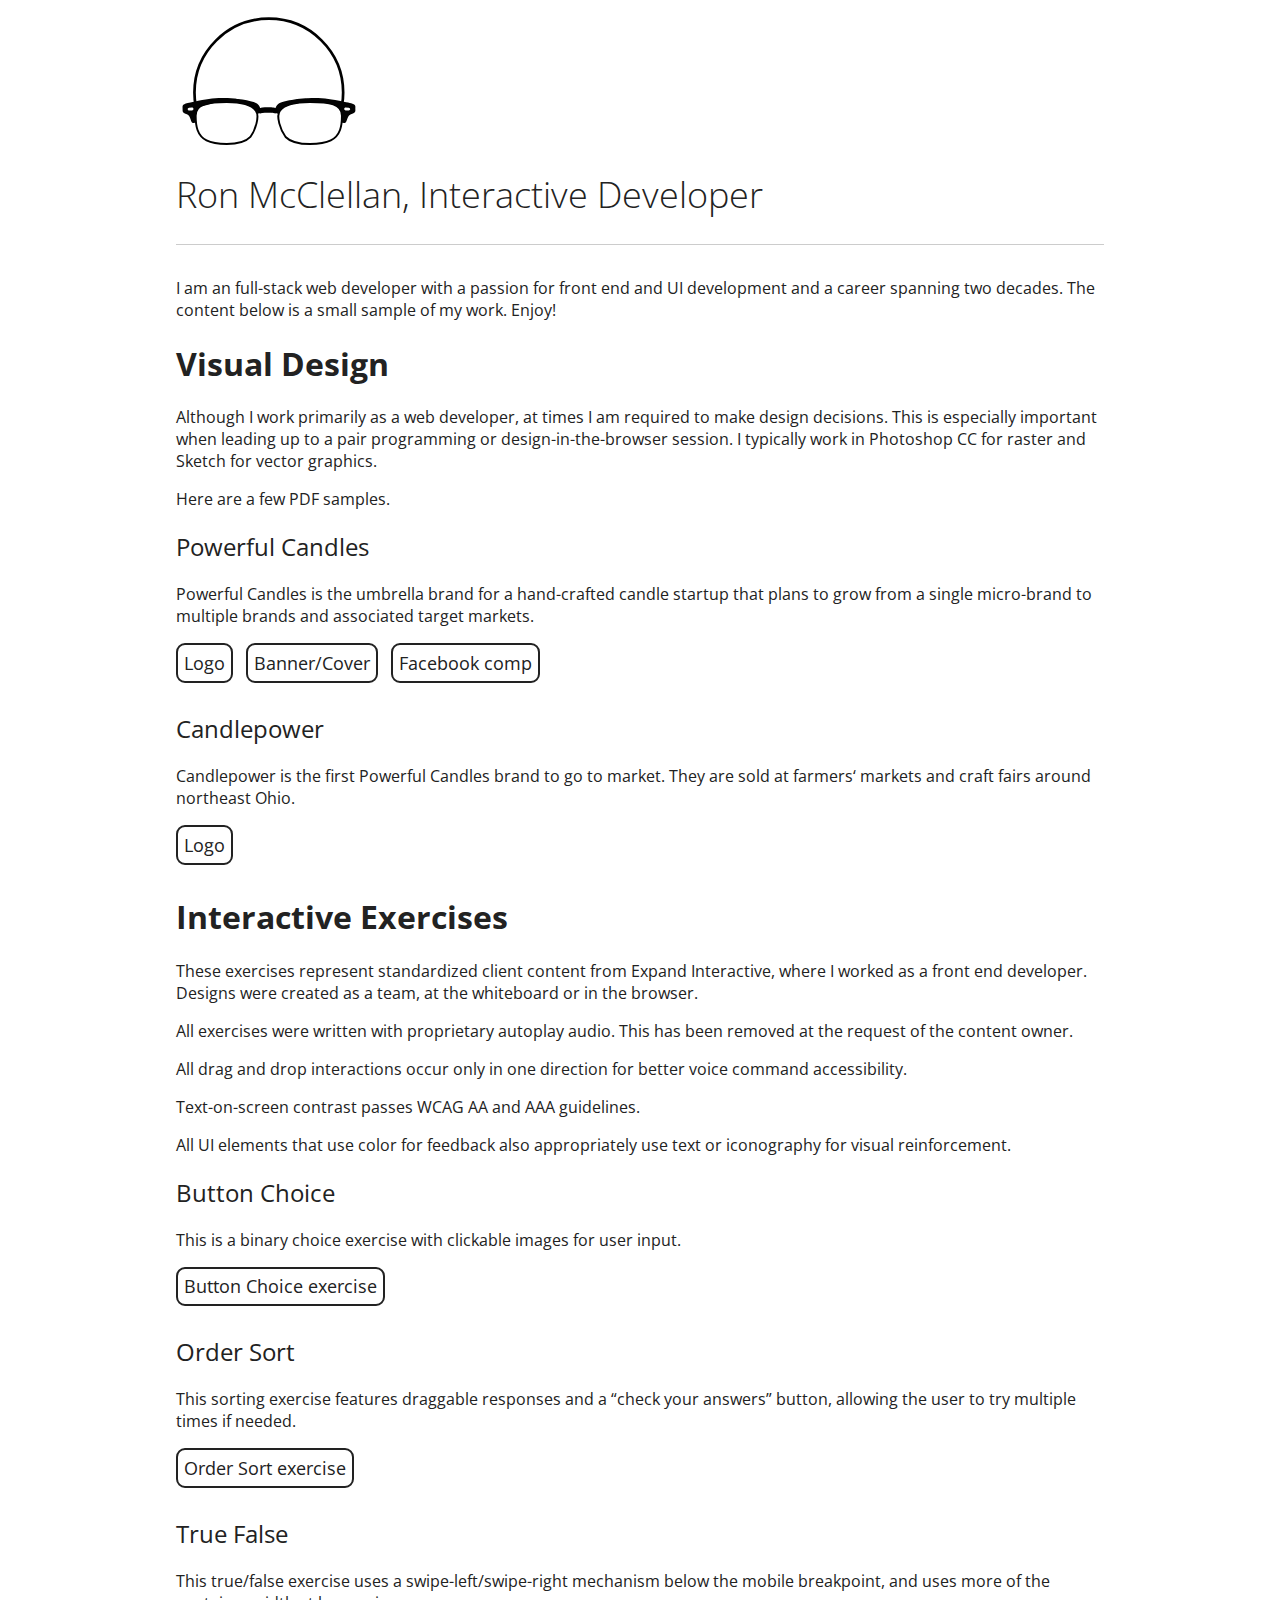
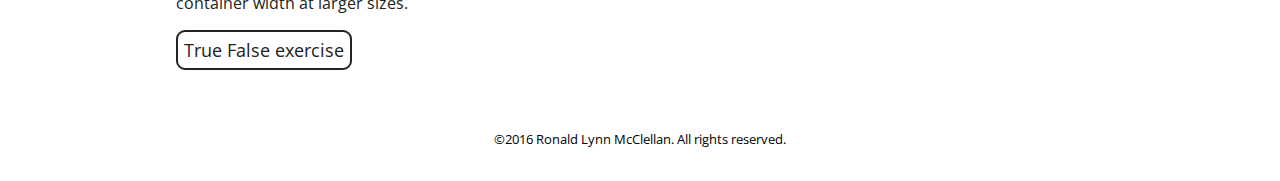
==== commit dc2bdac2: "Corrected main header h1 top margin" ====
--- a/index.html
+++ b/index.html
@@ -22,6 +22,7 @@
         .container-index>header h1 {
             font-size: 2.25em;
             font-weight: 100;
+            margin-top: 0;
         }
 
         .container-index header img {
@@ -65,6 +66,11 @@
         }
 
         @media (min-width: 640px) {
+
+            .container-index>header h1 {
+                margin-top: 0.5em;
+            }
+
             .container-index a {
                 display: inline-block;
                 text-align: inherit;
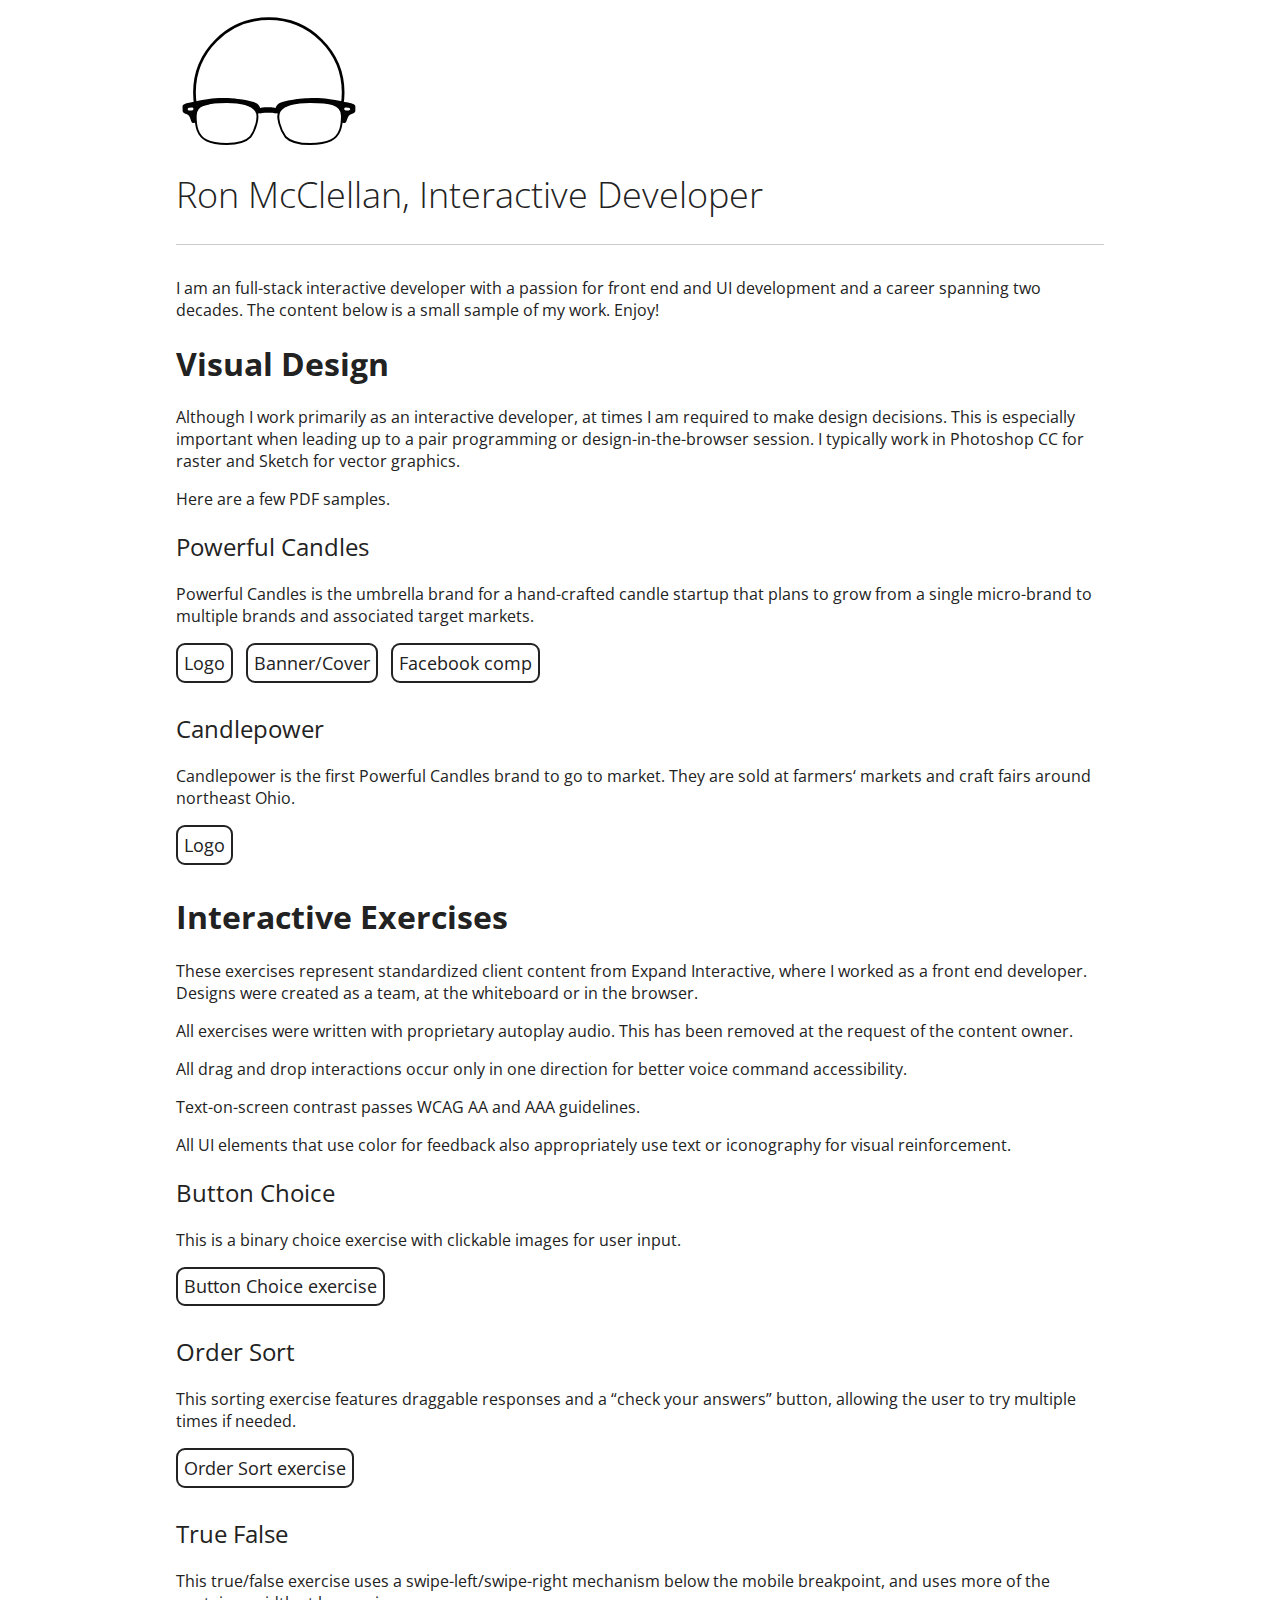
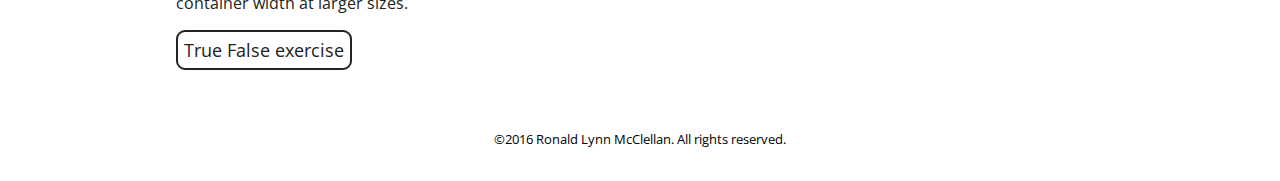
==== commit c2c45fb0: "Copy changes" ====
--- a/index.html
+++ b/index.html
@@ -5,78 +5,6 @@
     <meta name="viewport" content="width=device-width, initial-scale=1.0">
     <meta http-equiv="X-UA-Compatible" content="ie=edge">
     <link rel="stylesheet" href="css/styles.css">
-
-    <!--Styles I don't want in the main CSS. I want to limit HTTP request/response cycles, so they're here for now.-->
-    <style>
-        .container-index {
-            color: #222222;
-            max-width: 60rem;
-            padding: 1em;
-        }
-
-        .container-index>header {
-            border-bottom: 1px solid #CCCCCC;
-            margin-bottom: 2em;
-        }
-
-        .container-index>header h1 {
-            font-size: 2.25em;
-            font-weight: 100;
-            margin-top: 0;
-        }
-
-        .container-index header img {
-            width: 20%;
-        }
-
-        .container-index h2 {
-            font-weight: normal;
-        }
-        .container-index .section ul {
-            list-style: none;
-            margin: 0;
-            padding: 0;
-        }
-
-        .container-index li {
-            margin-right: 0.75em;
-        }
-
-        .container-index a {
-            border: 2px solid;
-            border-radius: 0.5em;
-            color: #222222;
-            display: block;
-            font-size: 1.125em;
-            margin: 0 0.5em 0.5em 0;
-            padding: 0.33em;
-            text-align: center;
-            text-decoration: none;
-        }
-
-        .container-index a:hover {
-            background-color: #222222;
-            border: 2px solid #222222;
-            color: #FFFFFF;
-        }
-
-        .footer-index {
-            padding: 2em;
-            text-align: center;
-        }
-
-        @media (min-width: 640px) {
-
-            .container-index>header h1 {
-                margin-top: 0.5em;
-            }
-
-            .container-index a {
-                display: inline-block;
-                text-align: inherit;
-            }
-        }
-    </style>
     <title>Ron McClellan | ronaldlynn.com</title>
 </head>
 <body>
@@ -86,13 +14,13 @@
             <h1>Ron McClellan, Interactive Developer</h1>
         </header>
         <section class="section section-intro">
-            <p>I am an full-stack web developer with a passion for front end and UI development and a career spanning two decades. The content below is a small sample of my work. Enjoy!</p>
+            <p>I am an full-stack interactive developer with a passion for front end and UI development and a career spanning two decades. The content below is a small sample of my work. Enjoy!</p>
         </section>
         <section class="section section-design">
             <header>
                 <h1>Visual Design</h1>
             </header>
-            <p>Although I work primarily as a web developer, at times I am required to make design decisions. This is especially important when leading up to a pair programming or design-in-the-browser session. I typically work in Photoshop CC for raster and Sketch for vector graphics.</p>
+            <p>Although I work primarily as an interactive developer, at times I am required to make design decisions. This is especially important when leading up to a pair programming or design-in-the-browser session. I typically work in Photoshop CC for raster and Sketch for vector graphics.</p>
             <p>Here are a few PDF samples.</p>
             <ul>
                 <li>
--- a/css/styles.css
+++ b/css/styles.css
@@ -3838,3 +3838,72 @@
 
 .robber-scenario {
   background-image: url("/common/images/robber-scenario-bg.png"); }
+
+  .container-index {
+      color: #222222;
+      max-width: 60rem;
+      padding: 1em;
+  }
+
+  .container-index>header {
+      border-bottom: 1px solid #CCCCCC;
+      margin-bottom: 2em;
+  }
+
+  .container-index>header h1 {
+      font-size: 2.25em;
+      font-weight: 100;
+      margin-top: 0;
+  }
+
+  .container-index header img {
+      width: 20%;
+  }
+
+  .container-index h2 {
+      font-weight: normal;
+  }
+  .container-index .section ul {
+      list-style: none;
+      margin: 0;
+      padding: 0;
+  }
+
+  .container-index li {
+      margin-right: 0.75em;
+  }
+
+  .container-index a {
+      border: 2px solid;
+      border-radius: 0.5em;
+      color: #222222;
+      display: block;
+      font-size: 1.125em;
+      margin: 0 0.5em 0.5em 0;
+      padding: 0.33em;
+      text-align: center;
+      text-decoration: none;
+  }
+
+  .container-index a:hover {
+      background-color: #222222;
+      border: 2px solid #222222;
+      color: #FFFFFF;
+  }
+
+  .footer-index {
+      padding: 2em;
+      text-align: center;
+  }
+
+  @media (min-width: 640px) {
+
+      .container-index>header h1 {
+          margin-top: 0.5em;
+      }
+
+      .container-index a {
+          display: inline-block;
+          text-align: inherit;
+      }
+  }
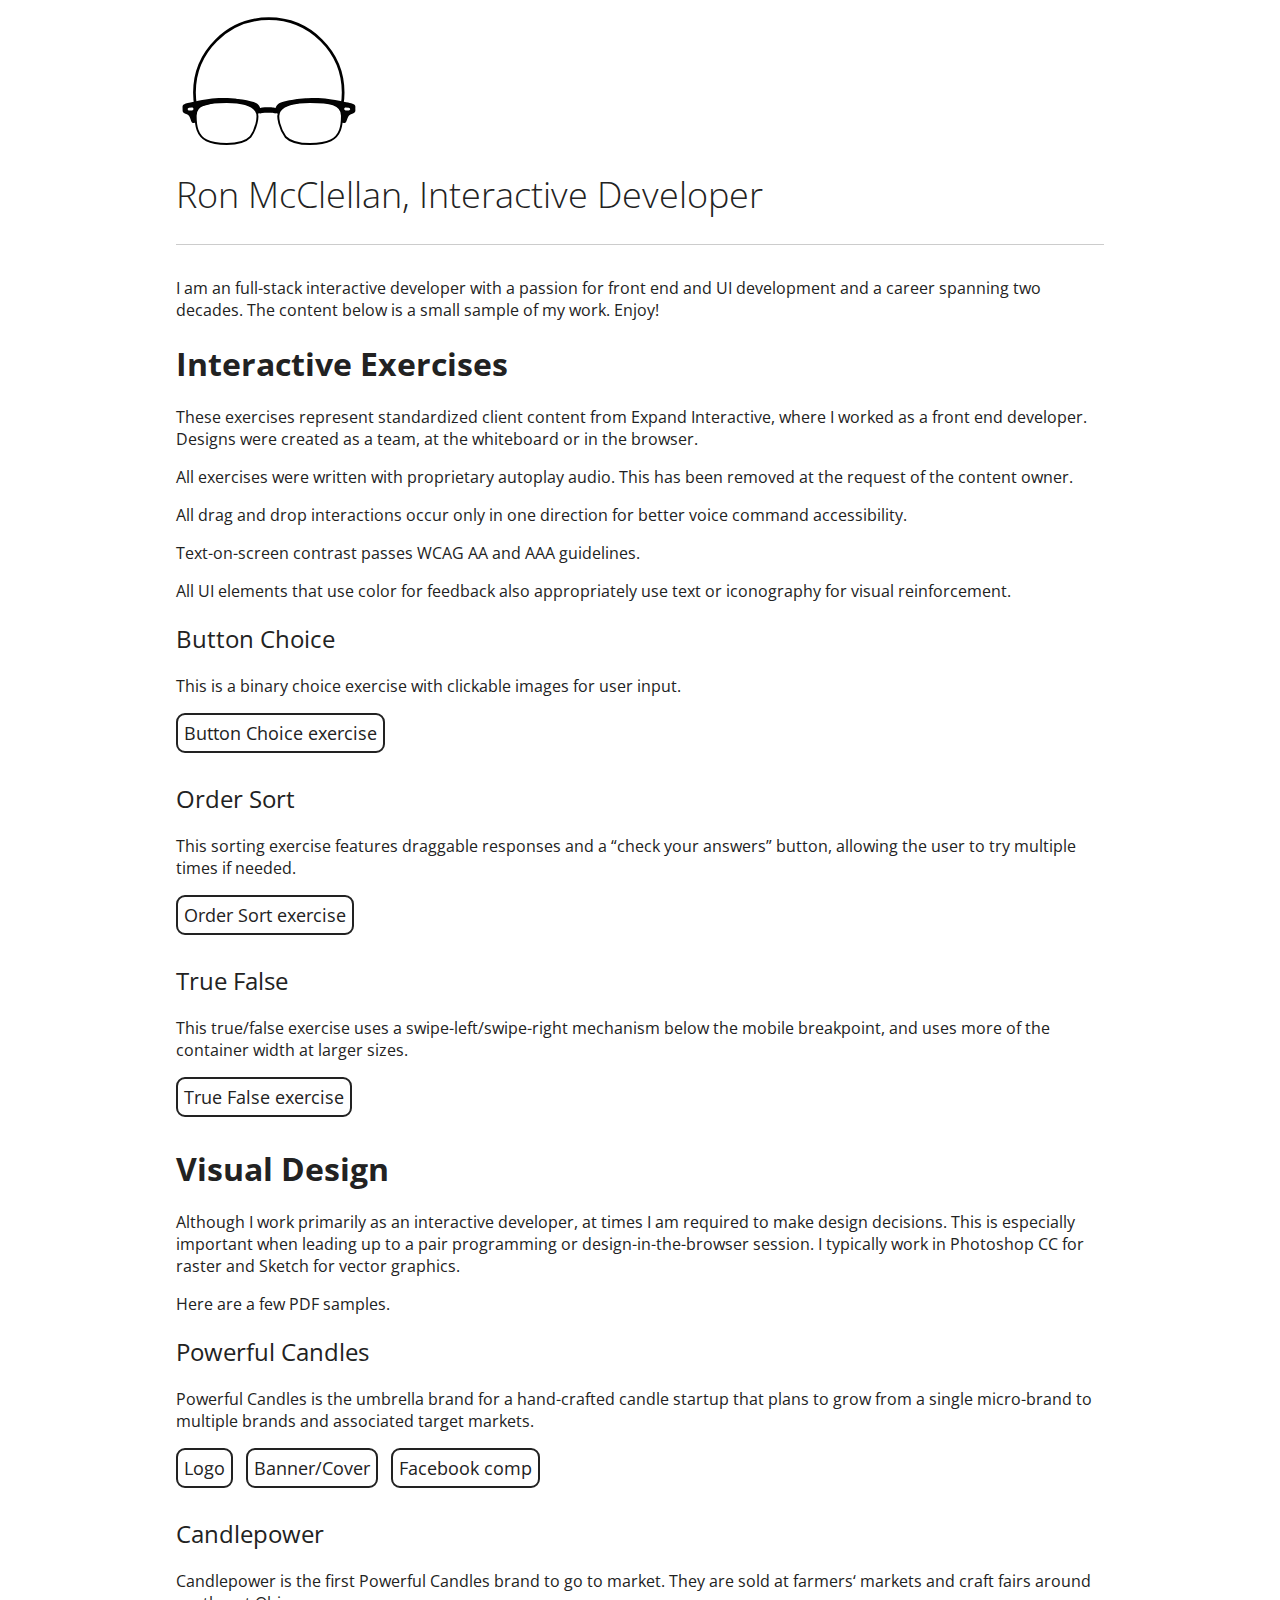
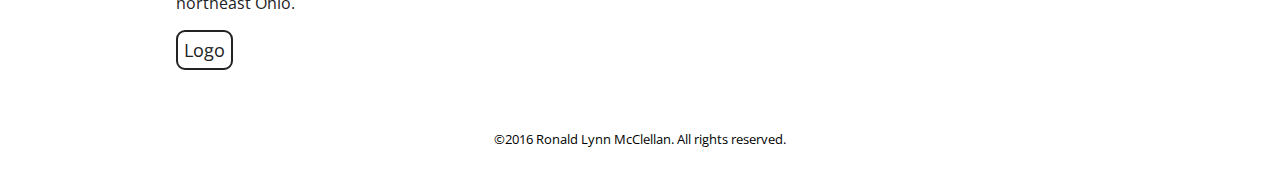
==== commit 7f050fbd: "Added ronaldlynn.com to title and moved design section to bottom" ====
--- a/index.html
+++ b/index.html
@@ -15,27 +15,6 @@
         </header>
         <section class="section section-intro">
             <p>I am an full-stack interactive developer with a passion for front end and UI development and a career spanning two decades. The content below is a small sample of my work. Enjoy!</p>
-        </section>
-        <section class="section section-design">
-            <header>
-                <h1>Visual Design</h1>
-            </header>
-            <p>Although I work primarily as an interactive developer, at times I am required to make design decisions. This is especially important when leading up to a pair programming or design-in-the-browser session. I typically work in Photoshop CC for raster and Sketch for vector graphics.</p>
-            <p>Here are a few PDF samples.</p>
-            <ul>
-                <li>
-                    <h2>Powerful Candles</h2>
-                    <p>Powerful Candles is the umbrella brand for a hand-crafted candle startup that plans to grow from a single micro-brand to multiple brands and associated target markets.</p>
-                    <a href="files/powerful-candles-logo.pdf">Logo</a>
-                    <a href="files/powerful-candles-banner.pdf">Banner/Cover</a>
-                    <a href="files/powerful-candles-facebook.pdf">Facebook comp</a>
-
-                <li>
-                    <h2>Candlepower</h2>
-                    <p>Candlepower is the first Powerful Candles brand to go to market. They are sold at farmers&lsquo; markets and craft fairs around northeast Ohio.</p>
-                    <a href="files/candlepower-logo.pdf">Logo</a>
-                </li>
-            </ul>
         </section>
         <section class="section section-exercises">
             <header>
@@ -64,6 +43,27 @@
                 </li>
             </ul>
         </section>
+        <section class="section section-design">
+            <header>
+                <h1>Visual Design</h1>
+            </header>
+            <p>Although I work primarily as an interactive developer, at times I am required to make design decisions. This is especially important when leading up to a pair programming or design-in-the-browser session. I typically work in Photoshop CC for raster and Sketch for vector graphics.</p>
+            <p>Here are a few PDF samples.</p>
+            <ul>
+                <li>
+                    <h2>Powerful Candles</h2>
+                    <p>Powerful Candles is the umbrella brand for a hand-crafted candle startup that plans to grow from a single micro-brand to multiple brands and associated target markets.</p>
+                    <a href="files/powerful-candles-logo.pdf">Logo</a>
+                    <a href="files/powerful-candles-banner.pdf">Banner/Cover</a>
+                    <a href="files/powerful-candles-facebook.pdf">Facebook comp</a>
+
+                <li>
+                    <h2>Candlepower</h2>
+                    <p>Candlepower is the first Powerful Candles brand to go to market. They are sold at farmers&lsquo; markets and craft fairs around northeast Ohio.</p>
+                    <a href="files/candlepower-logo.pdf">Logo</a>
+                </li>
+            </ul>
+        </section>
     </main>
     <footer class="footer-index">
         <small>&copy;2016 Ronald Lynn McClellan. All rights reserved.</small>
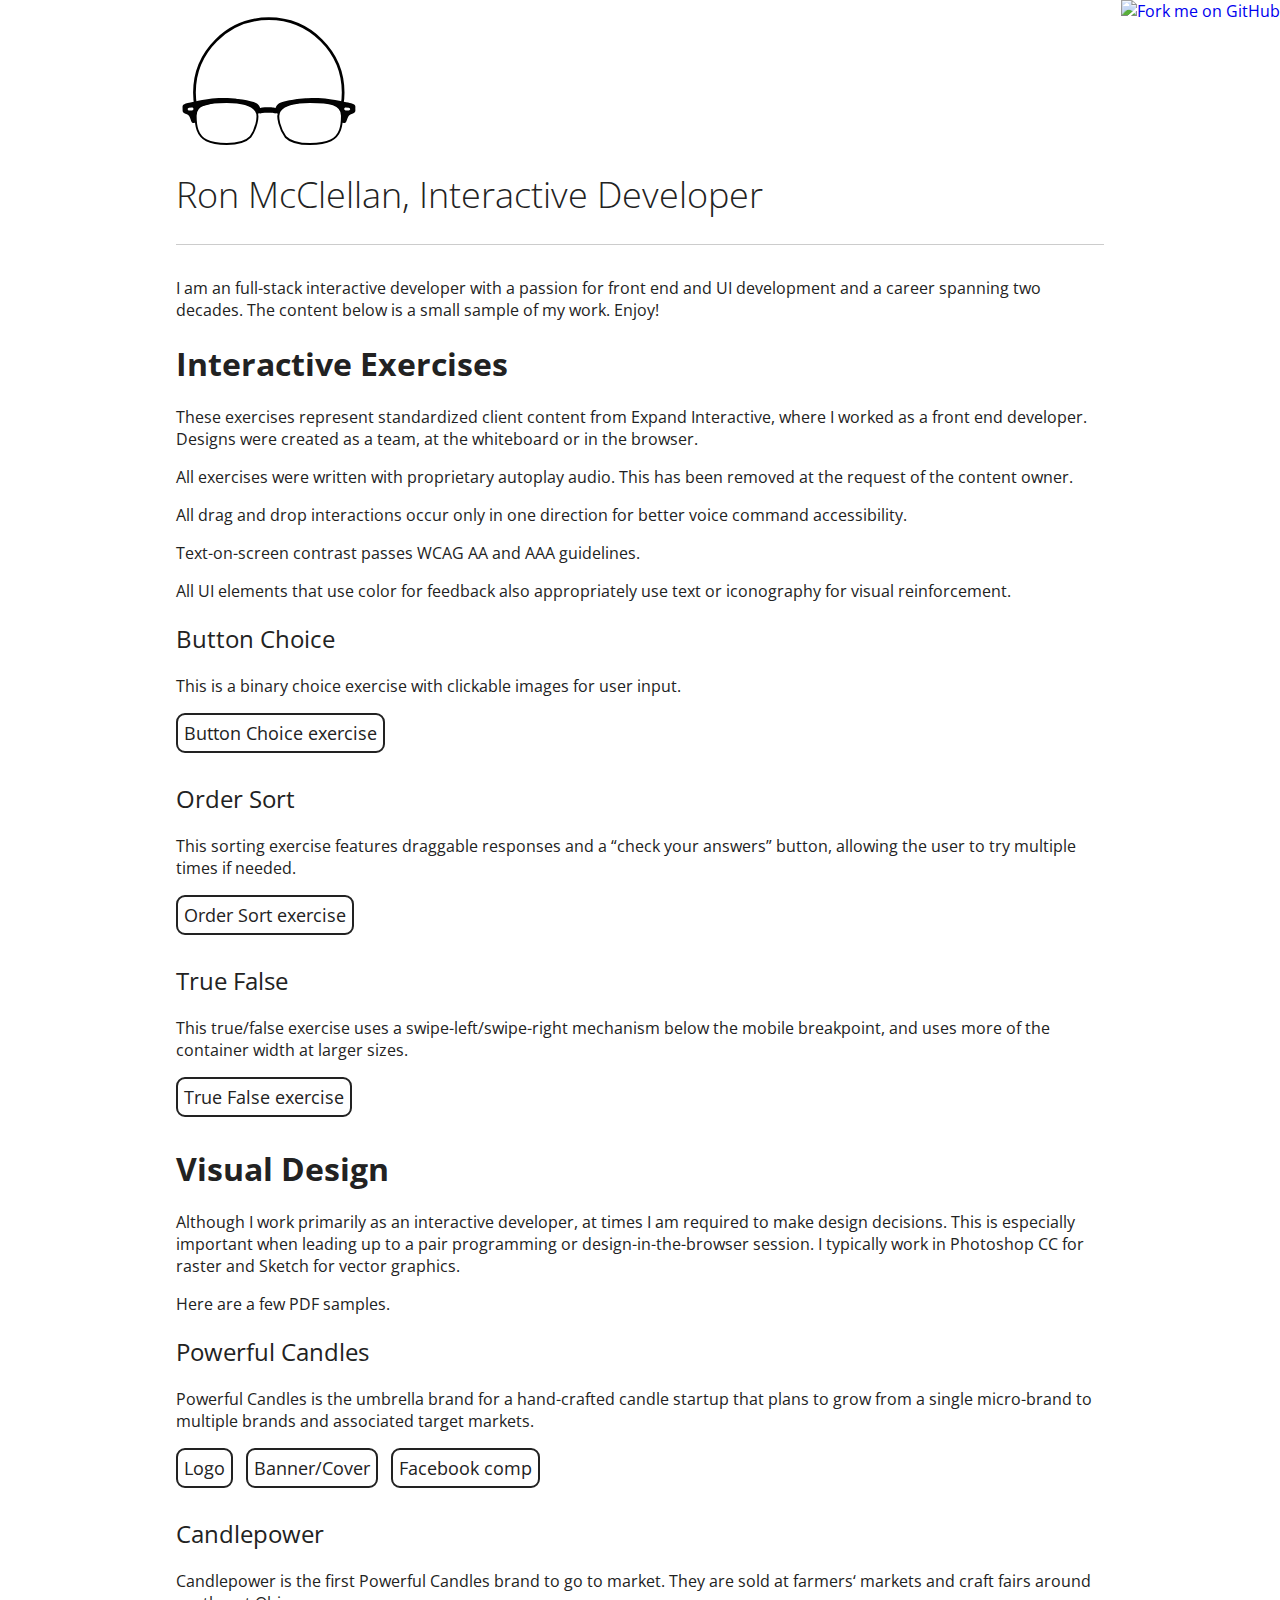
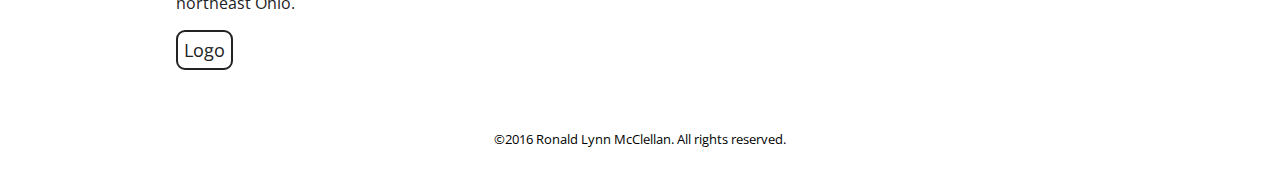
==== commit 25512e55: "Added github banner" ====
--- a/index.html
+++ b/index.html
@@ -8,6 +8,7 @@
     <title>Ron McClellan | ronaldlynn.com</title>
 </head>
 <body>
+    <a href="https://github.com/ronaldlynn"><img style="position: absolute; top: 0; right: 0; border: 0;" src="https://camo.githubusercontent.com/a6677b08c955af8400f44c6298f40e7d19cc5b2d/68747470733a2f2f73332e616d617a6f6e6177732e636f6d2f6769746875622f726962626f6e732f666f726b6d655f72696768745f677261795f3664366436642e706e67" alt="Fork me on GitHub" data-canonical-src="https://s3.amazonaws.com/github/ribbons/forkme_right_gray_6d6d6d.png"></a>
     <main class="container container-index">
         <header>
             <img src="images/ronaldlynn-logo.svg" alt="ronaldlynn logo">
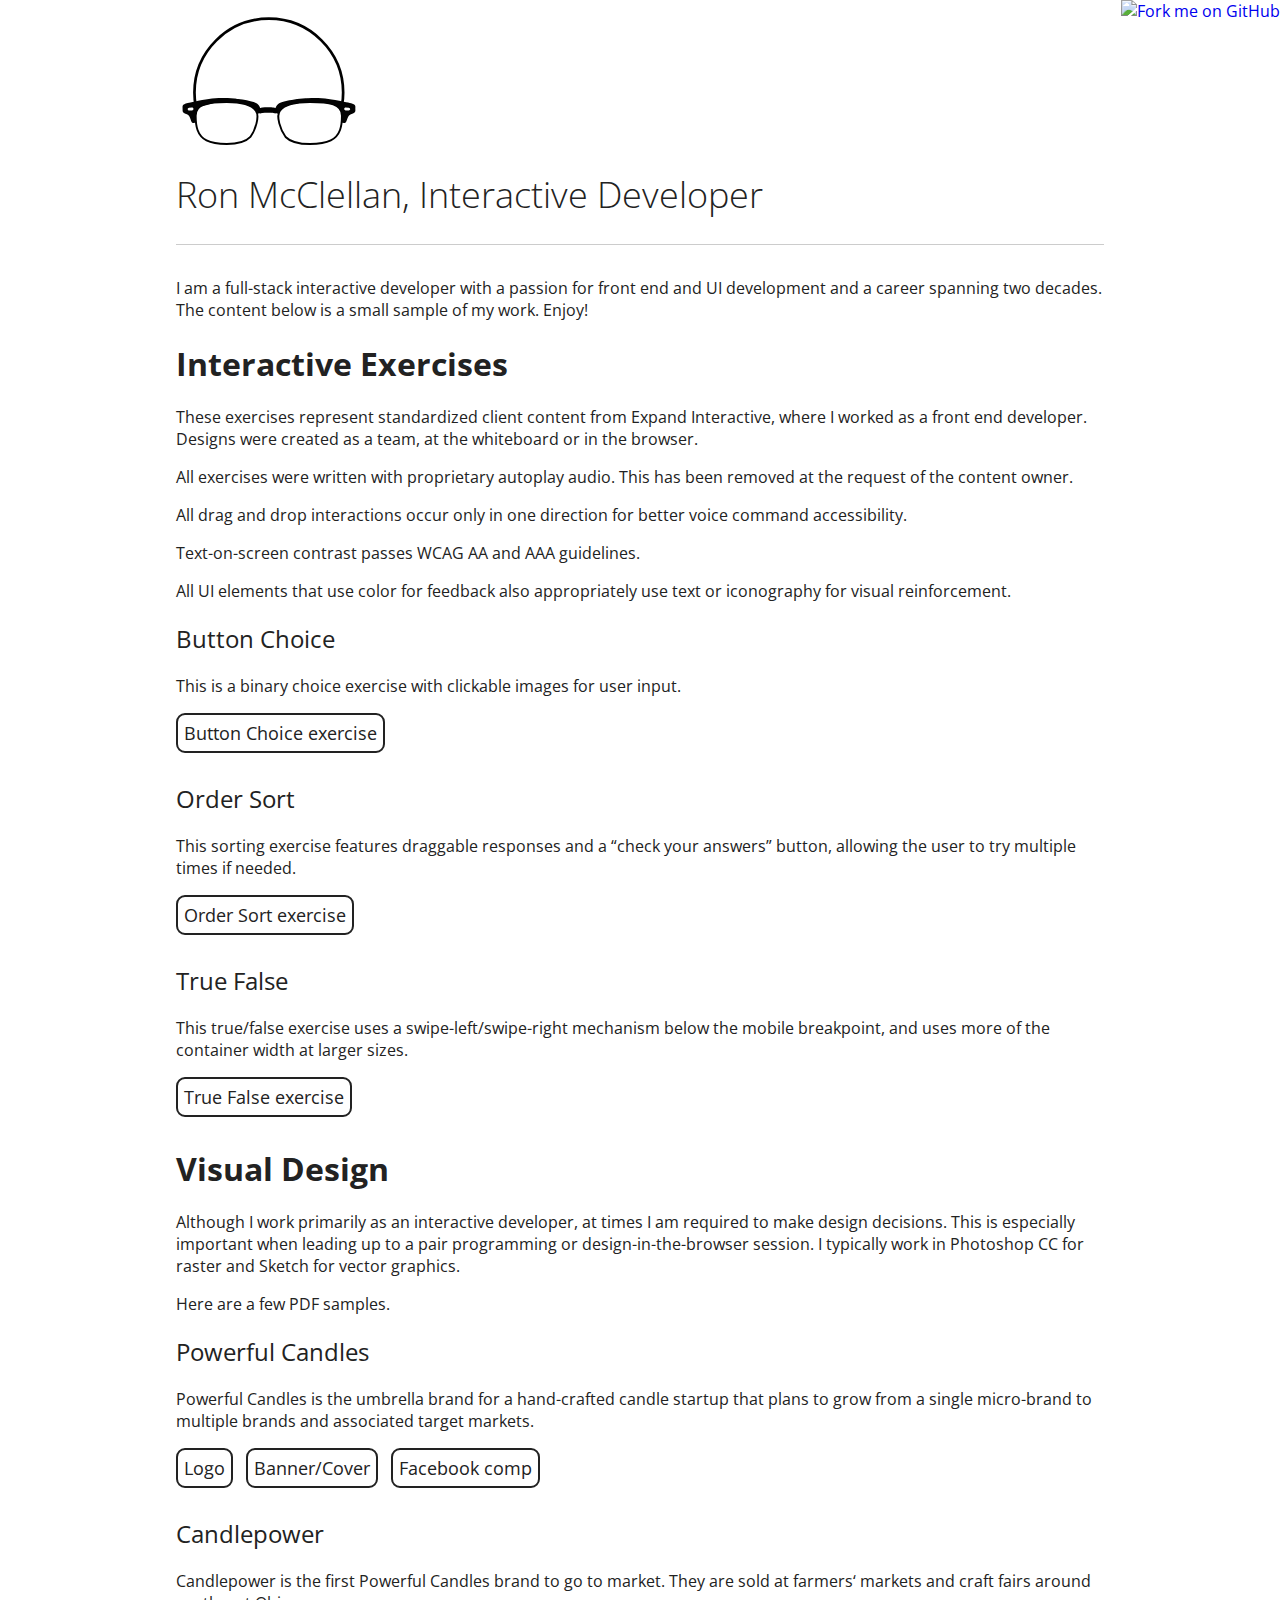
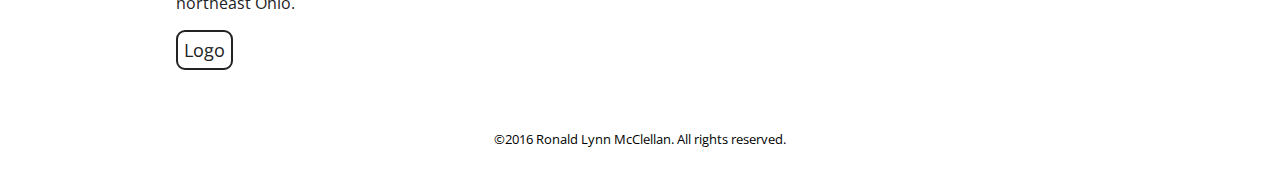
==== commit 02109ab7: "Typo in index.html" ====
--- a/index.html
+++ b/index.html
@@ -15,7 +15,7 @@
             <h1>Ron McClellan, Interactive Developer</h1>
         </header>
         <section class="section section-intro">
-            <p>I am an full-stack interactive developer with a passion for front end and UI development and a career spanning two decades. The content below is a small sample of my work. Enjoy!</p>
+            <p>I am a full-stack interactive developer with a passion for front end and UI development and a career spanning two decades. The content below is a small sample of my work. Enjoy!</p>
         </section>
         <section class="section section-exercises">
             <header>
